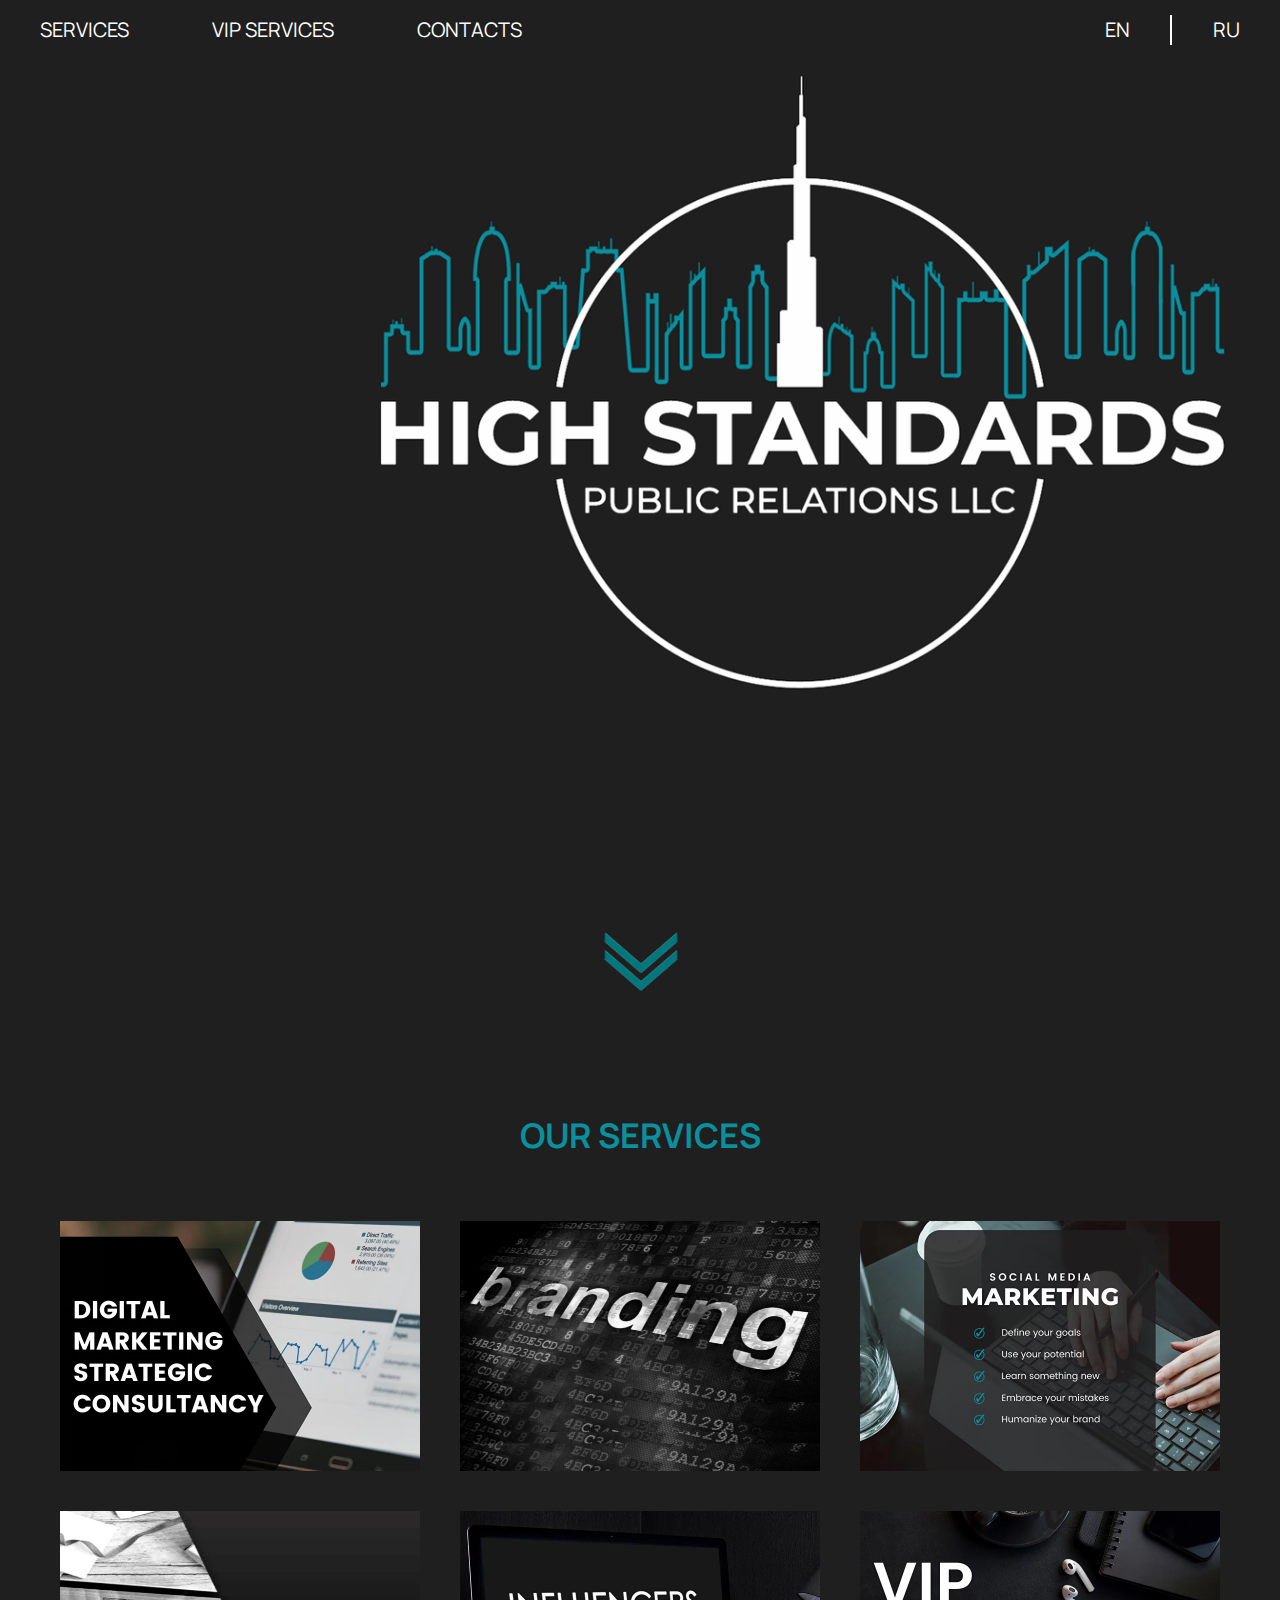
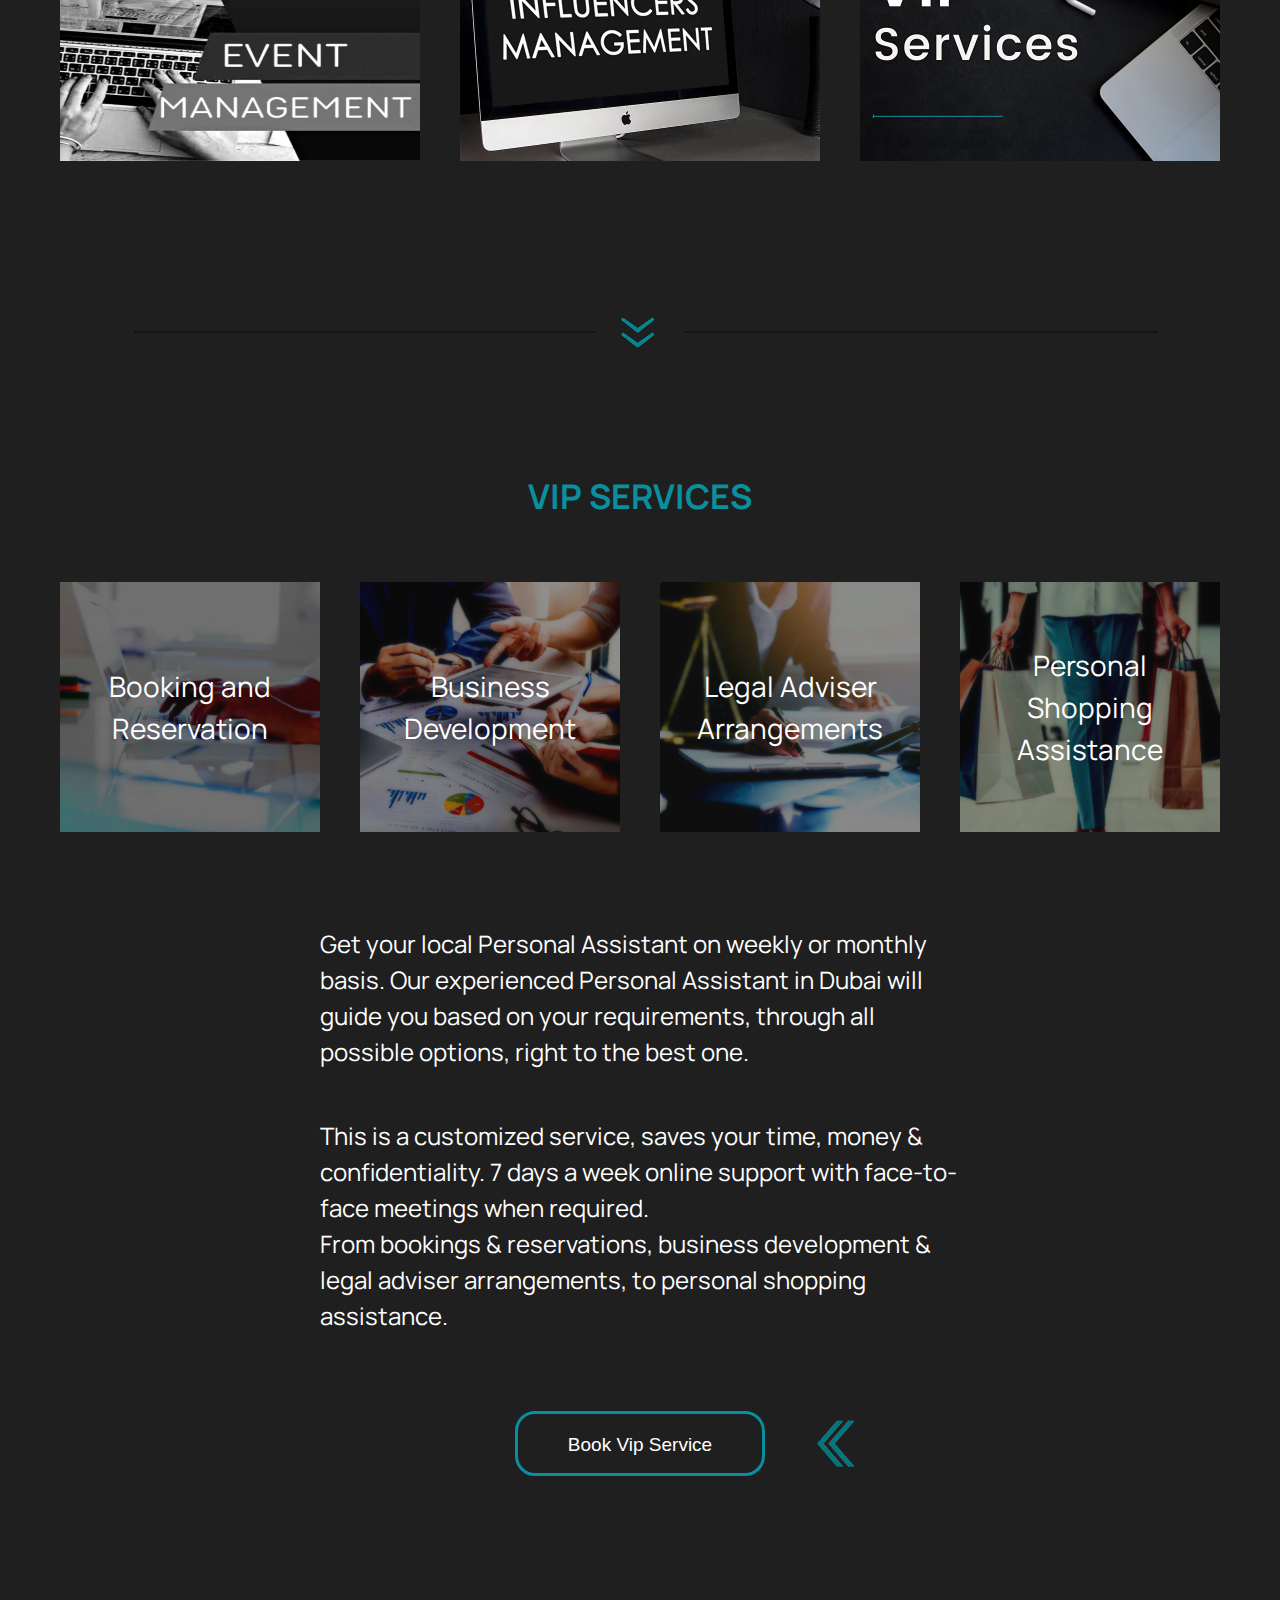
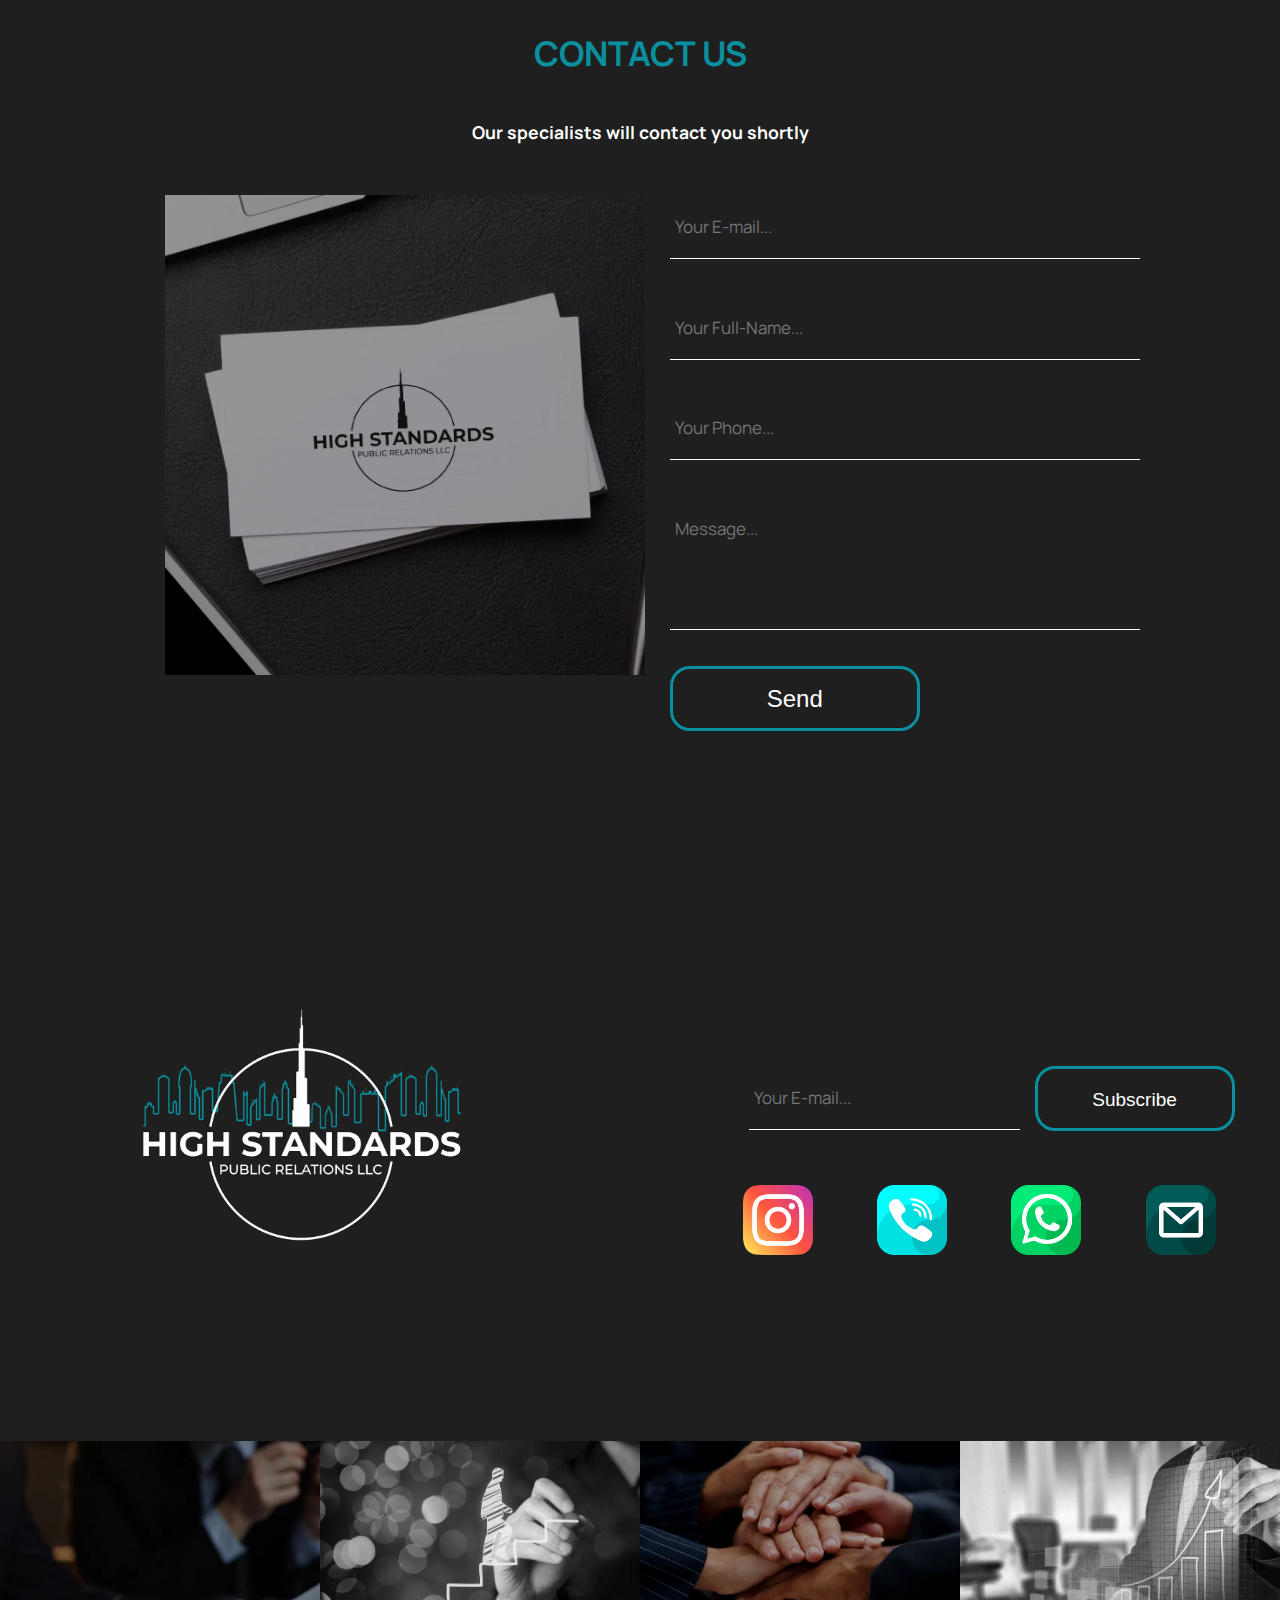
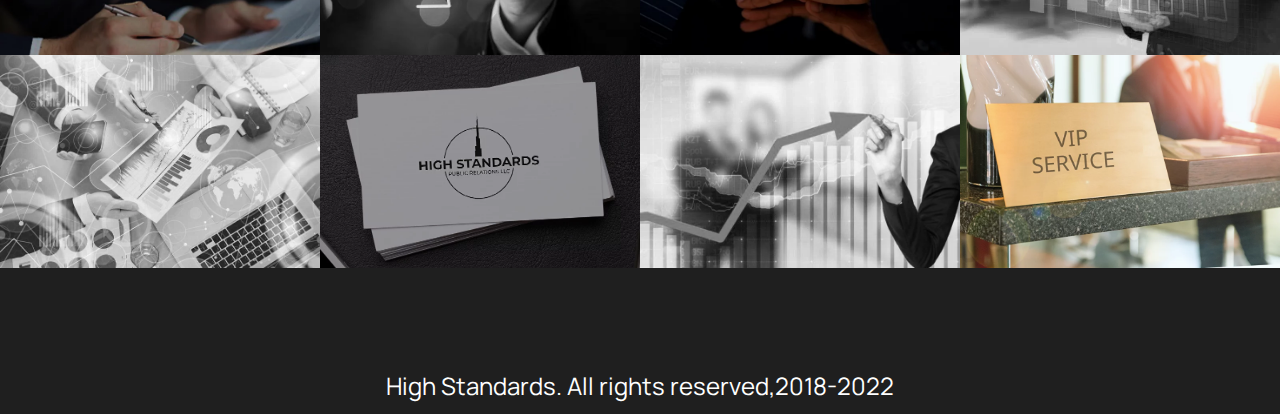
==== index.html @ f4aa17aa "Add files via upload" ====
<!DOCTYPE html>
<html lang="en">
<head>
    <meta charset="UTF-8">
    <meta name="viewport" content="width=device-width, initial-scale=1">
    <link rel="stylesheet" href="assets/css/styles.css">
    <link rel="icon" href="assets/images/favicon.ico" type="image/x-icon">
    <link rel="shortcut icon" href="assets/images/favicon.ico" type="image/x-icon">
    <link rel="preconnect" href="https://fonts.googleapis.com"><link rel="preconnect" href="https://fonts.gstatic.com" crossorigin><link href="https://fonts.googleapis.com/css2?family=Manrope:wght@200&display=swap" rel="stylesheet">
    <script src="https://cdnjs.cloudflare.com/ajax/libs/jquery/3.4.1/jquery.min.js"></script>
    <title>High Standards</title>
</head>
<body>

<header class="header" id="header">
    <div class="container">
        <div class="header__inner">


            <nav class="nav" id="nav">

                <div class="nav__link_list">
                <a class="nav__link" href="#" data-scroll="#services">Services</a>
                <a class="nav__link" href="#" data-scroll="#vip__services">VIP Services</a>
                <a class="nav__link" href="#" data-scroll="#contacts">Contacts</a>
                </div>

                <div class="nav__lang__list">
                    <a class="nav__link" id="first" href="">EN</a>
                    <a class="nav__link" href="">RU</a>
                </div>
            </nav>

            <button class="nav-toggle" id="nav_toggle" type="button">
                <span class="nav-toggle__item">Menu</span>
            </button>
        </div>
    </div>
</header>

<page>

<!-- Intro -->

    <div class="intro" id="intro">
    </div>

<!-- Services -->
    <section class="services" id="services">
        <div class="arrow"><img src="/assets/images/arrow_gif.gif" alt="arrow.gif"></div>
        <div class="h2__cont"><h2>OUR SERVICES</h2></div>

        <div class="services__cont">
            <div class="services__list">

                <div class="services__item">
                    <img src="assets/images/Services/1.png" alt="">
                </div>

                <div class="services__item">
                    <img src="assets/images/Services/2.png" alt="">
                </div>

                <div class="services__item">
                    <img src="assets/images/Services/3.png" alt="">
                </div>

            </div>

            <div class="services__list">
                <div class="services__item">
                    <img src="assets/images/Services/4.png" alt="">
                </div>
                <div class="services__item">
                    <img src="assets/images/Services/5.png" alt="">
                </div>
                <div class="services__item">
                    <img src="assets/images/Services/6.png" alt="">
                </div>
            </div>

        </div>

    </section>

    <!-- VIP Services -->
    <section class="vip__services" id="vip__services">
        <div class="arrow arrow_1_img" >
            <img src="/assets/images/arrow2.jpg" alt="arrow.jpg">
        </div>

        <div class="h2__cont"><h2>VIP SERVICES</h2></div>

        <div class="vip__services__cont">
            <div class="vip__services__list">

                <div class="vip__services__item">
                    <img src="/assets/images/VIP Services/5.jpg" alt="">
                    <div class="services__card__text">Booking and<br>Reservation</div>
                </div>

                <div class="vip__services__item">
                    <img src="/assets/images/VIP Services/6.jpg" alt="">
                    <div class="services__card__text">Business<br>Development</div>
                </div>

                <div class="vip__services__item">
                    <img src="/assets/images/VIP Services/7.jpg" alt="">
                    <div class="services__card__text">Legal Adviser<br>Arrangements</div>
                </div>

                <div class="vip__services__item">
                    <img src="/assets/images/VIP Services/8.jpg" alt="">
                    <div class="services__card__text">Personal<br>Shopping<br>Assistance</div>
                </div>

            </div>

            <div class="vip__services__text">
                <p>Get your local Personal Assistant on weekly or monthly basis.
                    Our experienced Personal Assistant in Dubai will guide you based on your requirements, through all possible options, right to the best one.</p>

                <p>This is a customized service, saves your time, money & confidentiality.
                    7 days a week online support with face-to-face meetings when required.<br>
                    From bookings & reservations, business development & legal adviser arrangements, to personal shopping assistance.</p>
                
                <div class="vip__services__book">
                    <button class="vip__services__button">Book Vip Service</button>
                    <img src="/assets/images/arrow_gif.gif" alt="">
                </div>

            </div>

        </div>

    </section>

    <section class="contacts" id="contacts">
        <div class="h2__cont"><h2>CONTACT US</h2></div>

        <div class="h3__cont"><h3>Our specialists will contact you shortly</h3></div>

        <div class="contact__mainform">

            <div class="contact__img">
                <img src="/assets/images/Contacts/form_img.png" alt="">
            </div>

            <div class="contact__form">
                <form>
                    <div class="input__list">
                        <textarea id="textarea__1" name="e-mail" placeholder="Your E-mail..." rows="1"></textarea>
                        <textarea name="name" placeholder="Your Full-Name..." rows="1" cols="47"></textarea>
                        <textarea name="phone" placeholder="Your Phone..." rows="1"></textarea>
                        <textarea name="message" placeholder="Message..." rows="4"></textarea>
                    </div>
                    <button class="mainform__send">Send</button>
                </form>
            </div>

        </div>

        <div class="footer">
            <div class="footer__part" id="logo__part">
                <img src="/assets/images/Logo_Dubai_3.png" alt="">
            </div>

            <div class="footer__part" id="contact__part">
                <div class="subscribe__form">
                    <textarea name="E-mail" placeholder="Your E-mail..." rows="1"></textarea>
                    <button class="subscribe__button">Subscribe</button>
                </div>
                <div class="contact__links">
                    <a href=""><img src="assets/images/instagram.png" alt=""></a>
                    <a href=""><img src="assets/images/telephone.png" alt=""></a>
                    <a href=""><img src="assets/images/whatsapp.png" alt=""></a>
                    <a href=""><img src="assets/images/email.png" alt=""></a>
                </div>
            </div>
        </div>


        <div class="gallary">
            <div class="gallary__list">
                <img src="assets/images/Contacts/1.png" alt="">
                <img src="assets/images/Contacts/2.jpg" alt="">
                <img src="assets/images/Contacts/3.png" alt="">
                <img src="assets/images/Contacts/4.jpg" alt="">
            </div>

            <div class="gallary__list">
                <img src="assets/images/Contacts/5.jpg" alt="">
                <img src="assets/images/Contacts/6.png" alt="">
                <img src="assets/images/Contacts/7.jpg" alt="">
                <img src="assets/images/Contacts/8.png" alt="">
            </div>
        </div>

    </section>

    <div class="copyright">
        High Standards. All rights reserved,2018-2022
    </div>
</page>
<script src="assets/js/app.js"></script>
<script src="https://ajax.googleapis.com/ajax/libs/jquery/3.3.1/jquery.min.js"></script>
</body>
</html>
---- assets/css/styles.css ----
body {
    position: relative;
    margin: 0;
    font-family: 'Manrope';

    font-size: 15px;
    line-height: 1.5;
    color: #fff;
    overflow-x: hidden;
    background-color: #1f1f1f;
}

*,
*:before,
*:after {
    box-sizing: border-box;
}

h1, h2, h3, h4, h5, h6 {
    margin: 0;
}

h2 {
    font-size: 34px;
    color: #0a8f9e;
    margin-top: 100px;
    margin-bottom: 40px;
}

.h2__cont {
    display: flex;
    justify-content: center;
}

.h3__cont {
    display: flex;
    justify-content: center;
    margin-bottom: 50px;
}

/******************* Page *********************/
.page {
    overflow: hidden;
}

/****************** Header *******************/
.header {
    background-color: transparent;
    width: 100%;
    padding: 15px 0;

    position: absolute;
    top: 0;
    left: 0;
    right: 0;
    z-index: 100000;
}

.header.fixed {
    padding: 15px 0;

    background-color: #1f1f1f;
    box-shadow: 0 3px 10px rgba(0, 0, 0, 0.2);

    position: fixed;
    top: 0;
    left: 0;
    right: 0;

    transform: translate3d(0, 0, 0);
}

.header.active {
    background-color: grey;
}

/********************* Nav *******************/
.nav {
    display: flex;
    justify-content: space-between;
    align-items: center;

    font-size: 16px;
    text-transform: uppercase;
}

.nav__link {
    display: inline-block;
    vertical-align: top;
    margin: 0 40px;
    position: relative;

    font-size: 20px;
    color: #fff;
    text-decoration: none;

    transition: color .1s linear;
}

.nav__link:after {
    content: "";
    display: block;
    width: 100%;
    height: 3px;

    background-color: #0a8f9e;
    opacity: 0;

    position: absolute;
    top: 100%;
    left: 0;
    z-index: 1;

    transition: opacity .1s linear;
}

.nav__link:hover {
    color: #0a8f9e;
}

.nav__link:hover:after,
.nav__link.active:after {
    opacity: 1;
}

.nav__link.active {
    color: #0a8f9e;
}


/***************** Nav toggle ***************/
.nav-toggle {
    width: 30px;
    padding: 10px 0;
    display: none;

    font-size: 0;
    color: #0a8f9e;

    border: 0;
    background: none;
    cursor: pointer;

    position: absolute;
    top: 24px;
    right: 24px;
    z-index: 1;
}

.nav-toggle:focus {
    outline: 0;
}

.nav-toggle__item {
    display: block;
    width: 100%;
    height: 3px;

    background-color: #0a8f9e;

    position: absolute;
    top: 0;
    right: 0;
    bottom: 0;
    left: 0;
    margin: auto;

    transition: background .2s linear;
}

.nav-toggle.active .nav-toggle__item {
    background: none;
}

.nav-toggle__item:before,
.nav-toggle__item:after {
    content: "";
    width: 100%;
    height: 3px;

    background-color: #0a8f9e;

    position: absolute;
    left: 0;
    z-index: 1;

    transition: transform .2s linear;
}

.nav-toggle__item:before {
    top: -8px;
}

.nav-toggle__item:after {
    bottom: -8px;
}

.nav-toggle.active .nav-toggle__item:before {
    transform-origin: left top;
    transform: rotate(45deg) translate3d(0px, -2px, 0)
}

.nav-toggle.active .nav-toggle__item:after {
    transform-origin: left bottom;
    transform: rotate(-45deg) translate3d(0px, 3px, 0);
}

#first::before {
    content: "";
    display: block;
    height: 100%;
    width: 2px;
    position: absolute;
    top: 0;
    left:  65px;
    background-color: #fff;
    z-index: 10000;
} 



/***************** Intro *****************/


.intro {
    display: flex;
    width: 100%;
    height: 100vh;
    min-height: 750px;
    position: relative;

}

.intro::before {
    content: "";
    background: url("../images/Logo_Dubai_3.png") no-repeat;
    -webkit-background-size: cover;
    background-size: cover;
    position: absolute;
    top: 0px;
    right: 0px;
    bottom: 0px;
    left: 0px;
    opacity: 1;
}

/***************** Services *****************/

.arrow{
    display: flex;
    justify-content: center;
}

.arrow img {
    width: 110px;
}

.services__cont {
    display: flex;
    flex-direction: column;
    justify-content: center;
    align-items: center;
}

.services__list {
    display: flex;
}

.services__item {
    margin: 20px;
    width: 360px;
    height: 250px;
}

.services__item img {
    width: 360px;
    height: 250px;
}


/***************** VIP Services ***************/

.vip__services {
    position: relative;
}

.arrow_1_img {
    margin-top: 100px;
}

.arrow_1_img img {
    width: 90px;
    z-index: 10000;
}

.arrow_1_img::before {
    content: "";
    display: block;
    width: 80%;
    height: 2px;
    background-color: rgba(0, 0, 0, 0.336);
    position: absolute;
    top: 4%;
    left: 10.5%;
    z-index: 1000;
}

.vip__services__list {
    display: flex;
    justify-content: center;
    flex-direction: row;
}

.vip__services__item{
    display: flex;
    justify-content: center;
    text-align: center;
    align-items: center;
    margin: 20px;
    width: 260px;
    height: 250px;
}

.vip__services__item img{
    position: relative;
    width: 260px;
    height: 250px;
    opacity: 0.7;
}

.services__card__text {
    color: #fff;
    font-size: 28px;
    position: absolute;
    text-align: center;
}

.vip__services__text {
    width: 50%;
    margin: auto;
    margin-top: 50px;
    display: flex;
    flex-direction: column;
    align-items: center;

    font-size: 24px;
    color: #fff;

}

.vip__services__book {
    margin-left: 110px;
    margin-top: 50px;
    margin-bottom: 50px;
    display: flex;
    justify-content: center;
    align-items: center;
    align-content: center;
}

.vip__services__button {
    cursor: pointer;
    width: 250px;
    height: 65px;
    font-size: 19px;
    color: #fff;
    background-color: #1f1f1f;
    padding: 20px 40px;
    border: 3px solid #0a8f9e;
    border-radius: 20px;
}

.vip__services__button:hover {
    background-color: #000;
}

.vip__services__book img {
    margin-left: 40px;
    height: 70px;
    transform: rotate(90deg);
}

/***************** Contacts ***************/

.contact__mainform {
    margin: auto;
    width: 75%;
    display: flex;
    justify-content: center;
    align-content: center;
}

.contact__img {
    width: 50%;
}

.contact__img img {
    width: 100%;
}

.contact__form {
    width: 49%;
}

.input__list textarea {
    font-size: 17px;
    font-family: manrope;
    width: 100%;
    padding: 20px;
    padding-left: 5px;
    margin: 15px;
    margin-left: 25px;
    background-color: #1f1f1f;
    color: #fff;
    border: none;
    border-bottom: 1px solid #fff;
    resize: none;
}

#textarea__1 {
    margin-top: 0;
}

.mainform__send {
    cursor: pointer;
    margin-top: 15px;
    margin-left: 25px;
    width: 250px;
    height: 65px;
    padding: 15px;
    font-size: 24px;
    border-radius: 20px;
    background-color: #1f1f1f;
    color: #fff;
    border: 3px solid #0a8f9e;
}

.mainform__send:hover {
    background-color: #000;
}

/* Gallary */

.gallary {
    margin: 100px 0;
    width: 100vw;
    display: flex;
    flex-direction: column;

}

.gallary__list {
    display: flex;
    flex-direction: row;

}

.gallary__list img {
    object-fit: cover;
    width: calc(100vw / 4);
    height: calc(((100vw / 4) / 3) * 2);
}

/* Footer */

.footer {
    margin-top: 250px;
    display: flex;
    justify-content: space-between;
    width: 100vw;
    height: 40vh;
}

.footer__part {
    width: 47%;
}

.footer__part img {
    width: 100%;
}

#logo__part img {
    object-fit: cover;
}

.subscribe__form {
    display: flex;
    justify-content: center;
    align-items: center;
}

.subscribe__form textarea {
    font-size: 17px;
    font-family: manrope;
    width: 45%;
    padding: 20px;
    padding-left: 5px;
    margin: 15px;
    margin-left: 25px;
    background-color: #1f1f1f;
    color: #fff;
    border: none;
    border-bottom: 1px solid #fff;
    resize: none;
}

.subscribe__button {
    cursor: pointer;
    width: 200px;
    height: 65px;
    font-size: 19px;
    color: #fff;
    background-color: #1f1f1f;
    padding: 20px 40px;
    border: 3px solid #0a8f9e;
    border-radius: 20px;
}

.subscribe__button:hover {
    background-color: #000;
}

#contact__part {
    padding-top: 70px;
    display: flex;
    flex-direction: column;
}

.contact__links {
    display: flex;
    justify-content: space-evenly;
    margin-top: 40px;
}

.contact__links img {
    width: 70px;
}

.copyright {
    font-size: 24px;
    color: #fff;
    text-align: center;
    margin: 10px;
}

























/***************** MEDIA *******************/







@media (max-width: 1230px) {


    .container__main {
        flex-direction: column;
        align-items: center;
        width: 100%;
    }

    .wrapper__1 {
        flex-direction: column;
        align-items: center;
        width: 100%;
    }

    .consult__list {
        padding-top: 10px;
        width: 100%;
        display: flex;
        justify-content: space-evenly;
        flex-direction: column;
        align-items: center;
    }

    .consult__img{
        margin-right: 0;
    }

    /* We do */
.wedo {
    display: flex;
    flex-direction: column;
    margin: 0 -15px;
    margin-top: 50px;
    font-family: 'Montserrat', sans-serif;
}

.wedo__item {
    display: flex;
    justify-content: center;
    width: 100%;
    padding: 0 15px;
}

.wedo__img {
    display: block;
    margin-bottom: 50px;
    width: 507px;
    height: 345px;
    box-shadow: 0 0 10px rgb(0 0 0 / 20%);
    border-radius: 7px;
}

    /* Reviews */
    .reviews__text {
        font-size: 20px;
    }

    .contacts__wrapper {
    display: flex;
    flex-direction: column;
    justify-content: center;
    align-items: center;
    }

}


@media (max-width: 1020px) {

    .net__wrapper {
        display: flex;
        flex-direction: column;
        justify-content: center;
        align-items: center;
    }

    /* Nav */

    .nav {
        display: none;
        width: 100%;

        position: absolute;
        top: 0%;
        left: 0;

        background-color: #28CFE6;
        opacity: 93%;
    }

    .nav.active {
        display: block;
    }

    .nav__link {
        display: block;
        margin: 0;
        padding: 8px 20px;
    }

    .nav-toggle {
        display: block;

    }


    .header#header {
        background-color: transparent;
    }

    .header.fixed {
        box-shadow: none;
    }

    .intro {
        justify-content: center;
    }

    .intro::before {
        opacity: 0.7;
    }


    .text__rod {
        font-size: 16px;
        font-weight: 700;
    }


    .about__links {
    margin-top: 50px;
    display: flex;
    align-content: flex-start;
    flex-wrap: wrap;
    justify-content: space-evenly;
    flex-direction: row;
    }

    .grafik {
    margin-top: 40px;
    }

    .grafik__wrapper__1 {
        display: flex;
        flex-direction: column;
    }

    .grafik__wrapper {
        margin-top: 30px;
        display: flex;
        font-size: 16px;
        flex-direction: row;
    }

    .grafik__item {
        margin: 15px;
        padding: 15px;

        border: 2px solid #2020204f;
        border-radius: 20px;
        box-shadow: 0 0 10px rgb(0 0 0 / 20%);
    }

    .grafik__title {
        text-align: center;
    }

    .grafik__specialist {
        font-weight: 600;
        color: #5b5b5be3;
    }

    .grafik__time {
        padding-top: 15px;
        padding-bottom: 15px;
    }


    /* Reviews */
    .reviews .slick-slider {
        padding: 0 60px;
    }

    .reviews__photo {
        width: 150px;
        height: 150px;
    }

    .reviews__item {
        padding-left: 175px;
    }

}

@media (max-width: 770px) {



    .intro__message {
        width: 80%;
    }

    .about__image__cont {
        margin: 10px;
    }

    /* Reviews */
    .reviews__photo {
        position: static;
        margin: 0 auto 20px;
    }

    .reviews__item {
        padding-left: 0;
    }

    .reviews__text {
        font-size: 16px;
    }

    .reviews__author {
        font-size: 20px;
    }

    .rev_bottom_info {
        position: static;
        margin-bottom: 30px;
    }

    .rev__wrapper {
        display: flex;
        flex-direction: column-reverse;
    }

    .consult__img {
    width: 400px;
    }

    .consult__img img {
        width: 400px;
    }

    .slick-arrow {
    top: 10%;
    }

    .modal__close {
        top: 37px;
    }

}

@media (max-width: 660px) {
    .grafik__wrapper__1 {
        display: flex;
        flex-direction: column;
        align-items: center;
    }

    .grafik__wrapper {
        margin-top: 30px;
        display: flex;
        font-size: 16px;
        flex-direction: column;
    }
}


@media (max-width: 575px) {

    .net__img {
        width: 300px;
    }

    .net__img img{
        width: 300px;
    }

    .intro__inner {
        width: 100%;
    }

    .logotip{
        height: 220px;
        margin: 0;
    }

    #logotip{
        height: 220px;
    }

        /* We do */
.wedo {
    display: flex;
    flex-direction: column;
    margin: 0 -15px;
    margin-top: 50px;
    font-family: 'Montserrat', sans-serif;
}

.wedo__item {
    display: flex;
    justify-content: center;
    width: 100%;
    padding: 0 15px;
}

.wedo__img {
    display: block;
    margin-bottom: 50px;
    width: 300px;
    height: 200px;
    box-shadow: 0 0 10px rgb(0 0 0 / 20%);
    border-radius: 7px;
}

/* Reviews */

    .reviews .slick-slider {
        padding: 0;
    }

    .consult__img {
    width: 300px;
    }

    .consult__img img {
        width: 300px;
    }

    .reviews__author {
    font-size: 17px;
    }

    .reviews__author:after {
        display: none;
    }

    .reviews__author:before {
        display: none;
    }

    .parents__img__cont {
        width: 300px;
    }

    .modal__dialog {
        height: 500px;
    }
}


@media (max-width: 350px) {

    .logotip {
        width: 100%;
        margin: 0;
    }

    #logotip {
        width: 100%
    }

    .section__title {
        font-size: 30px;
    }

    .section__suptitle {
        font-size: 22px;
    }
}
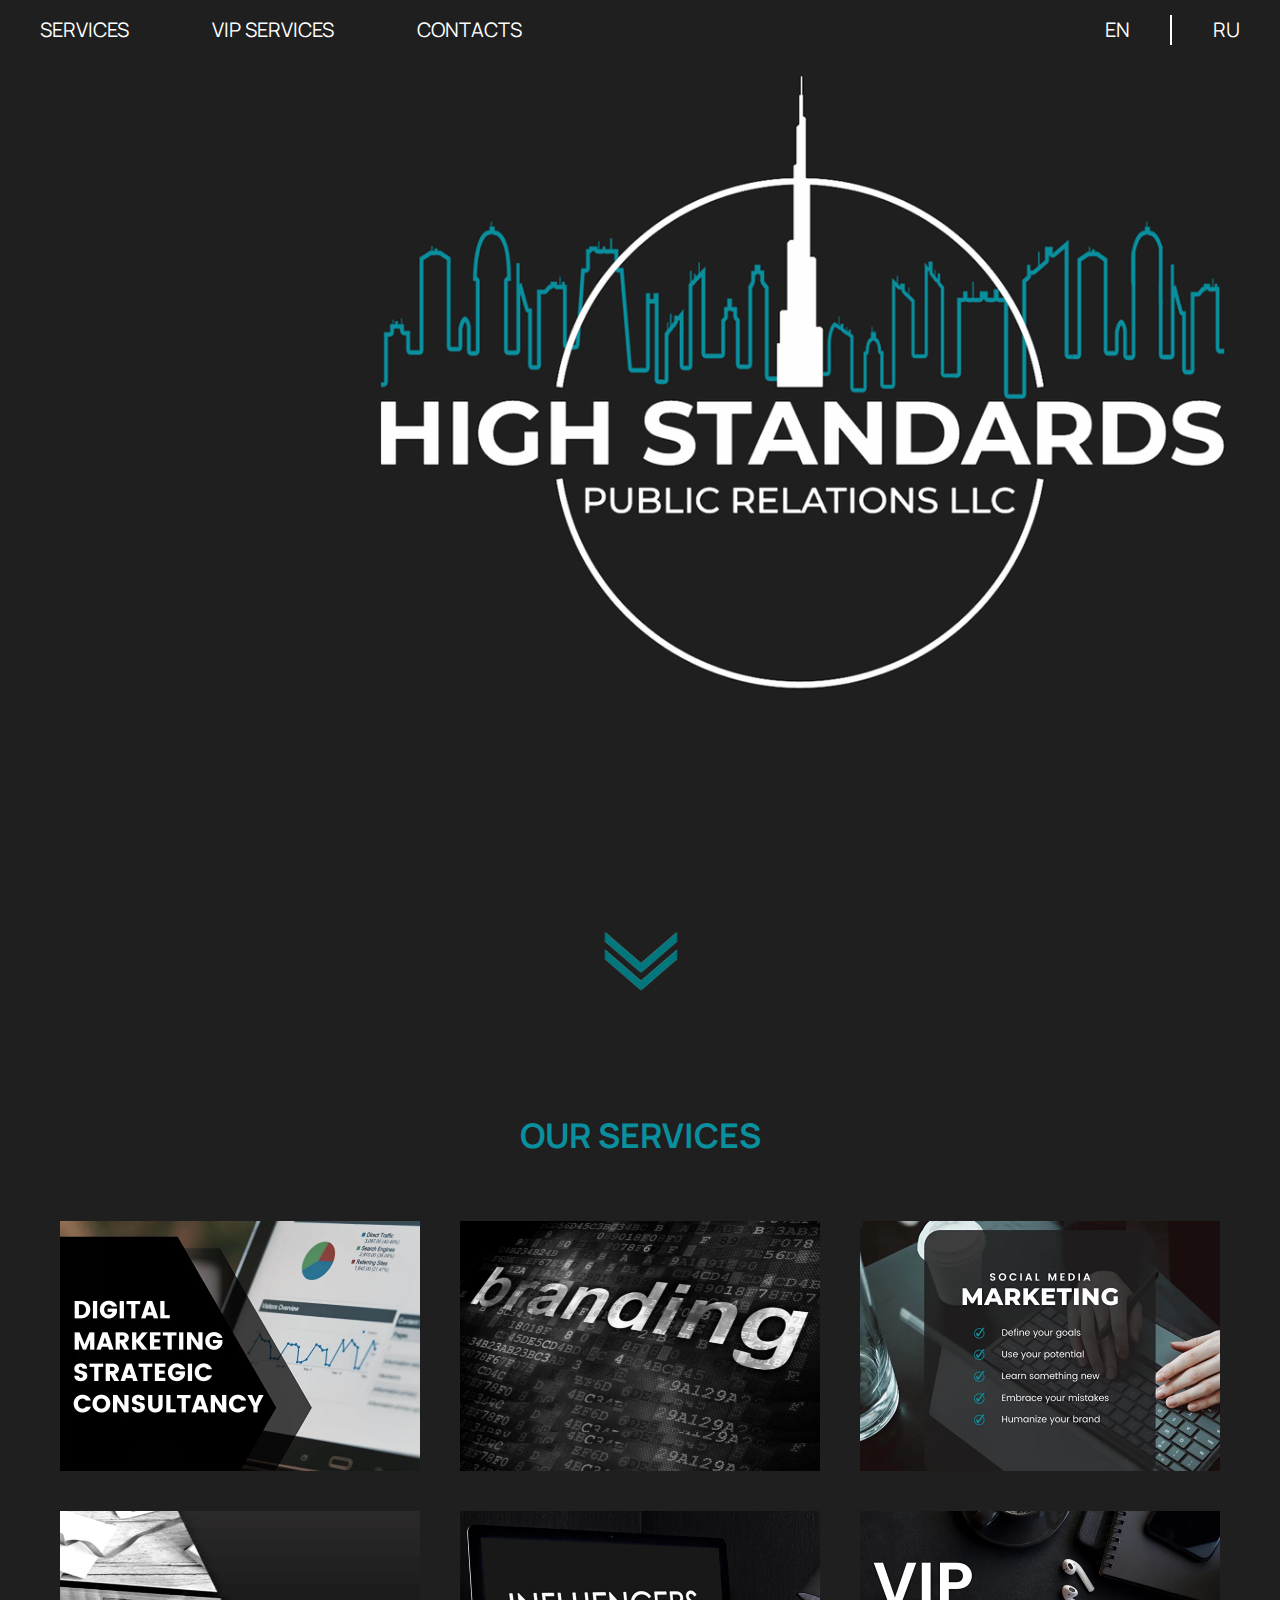
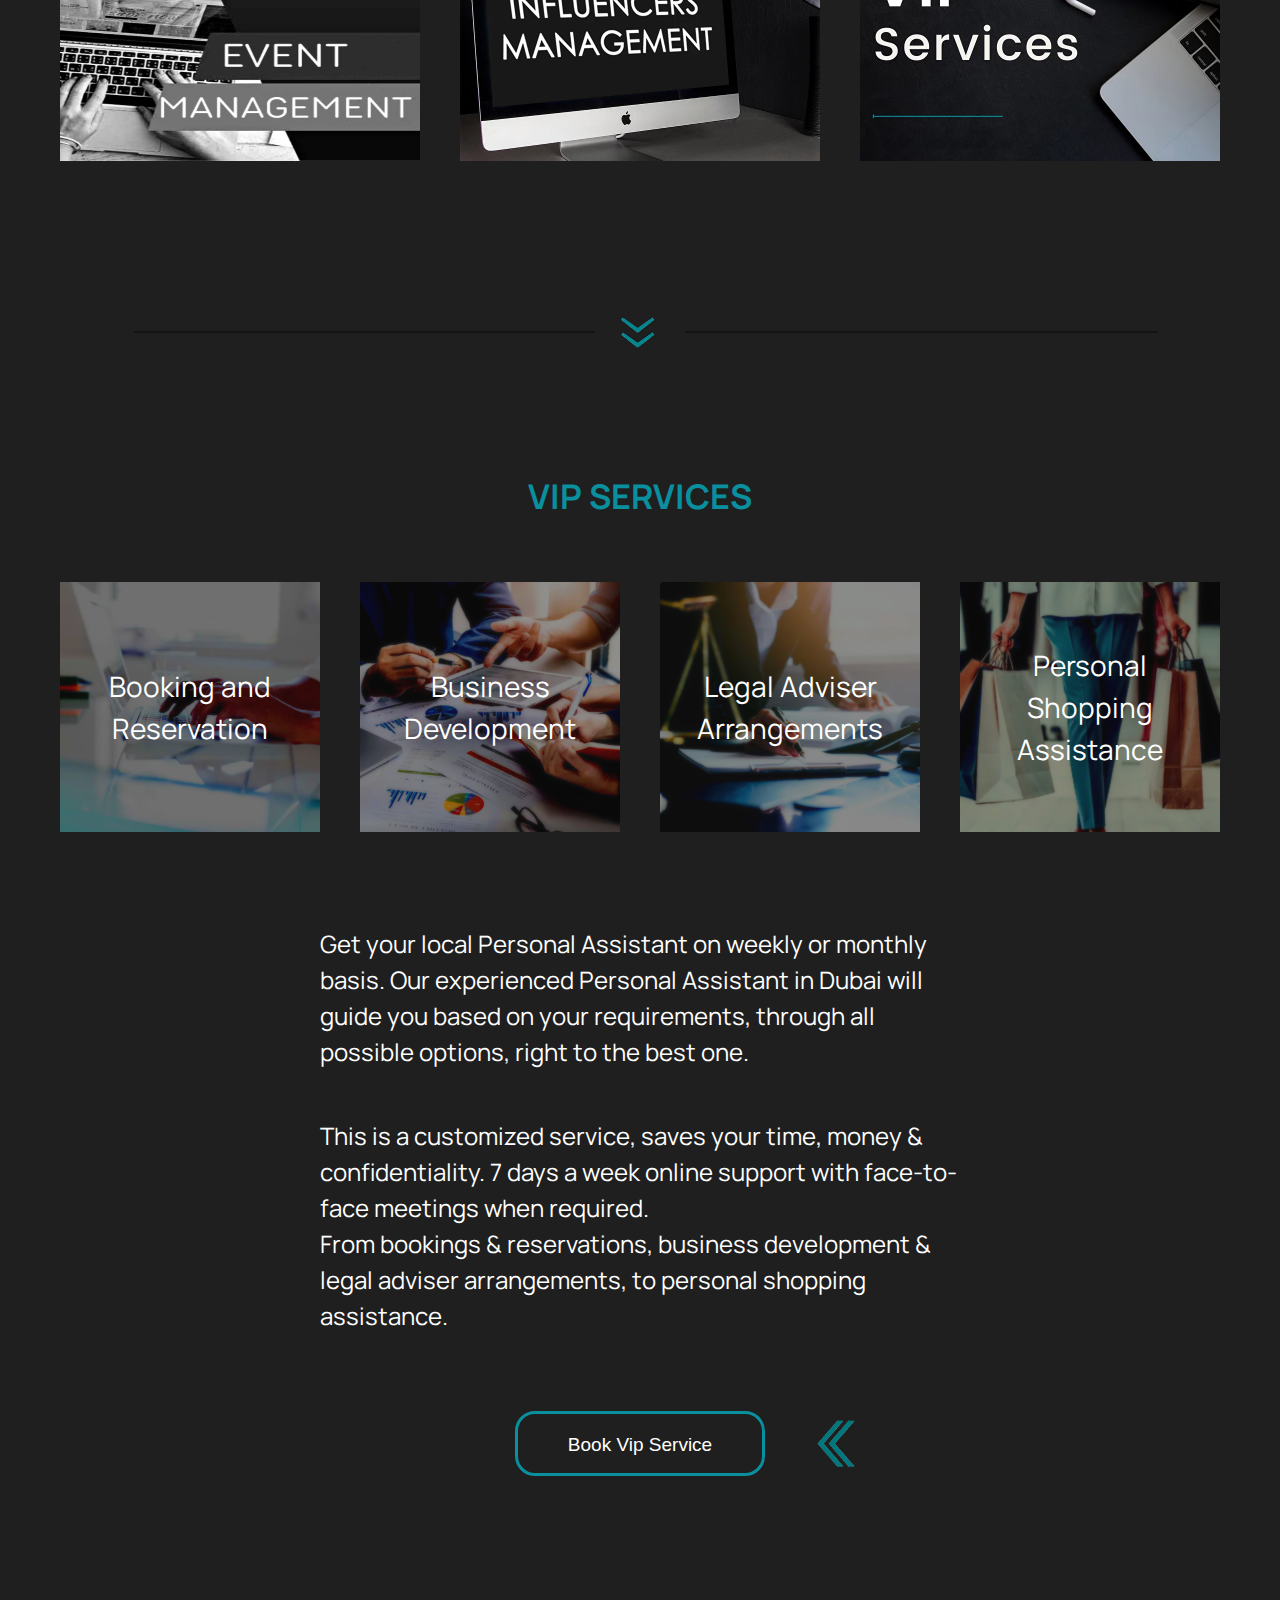
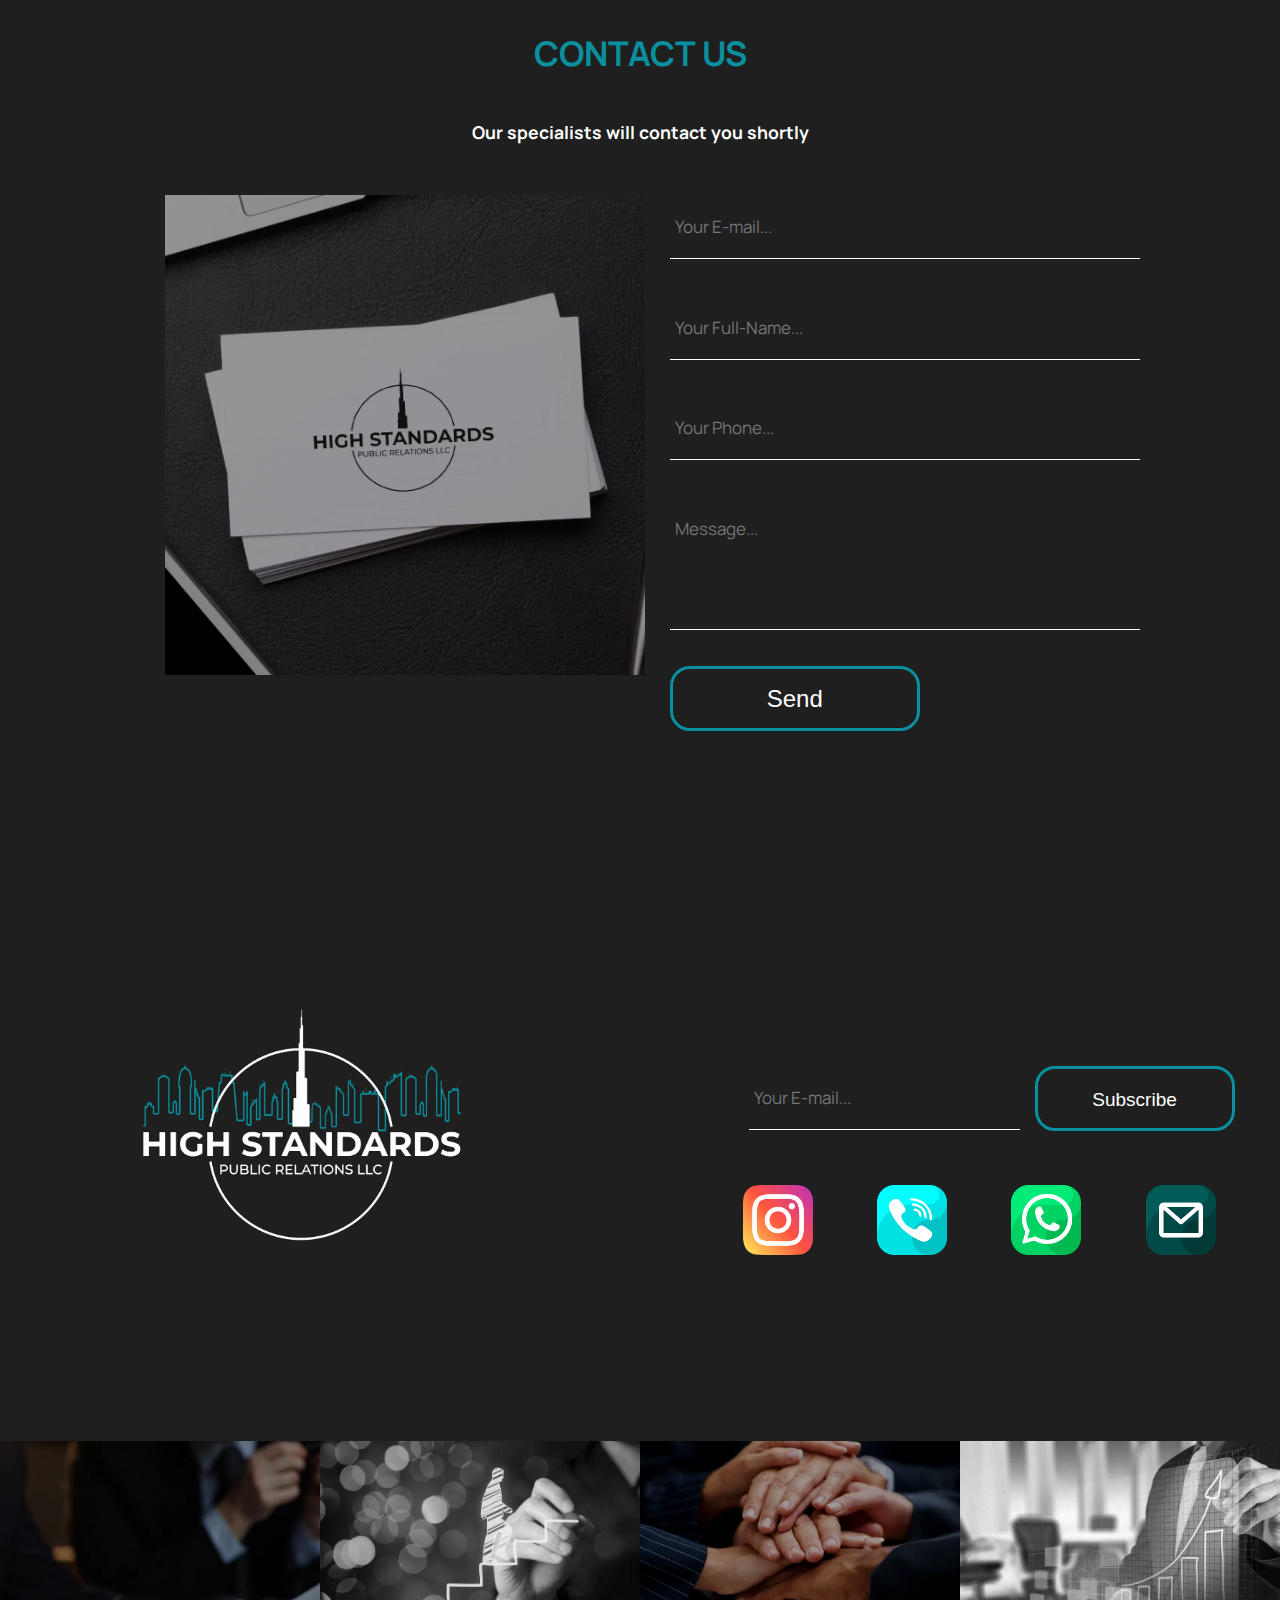
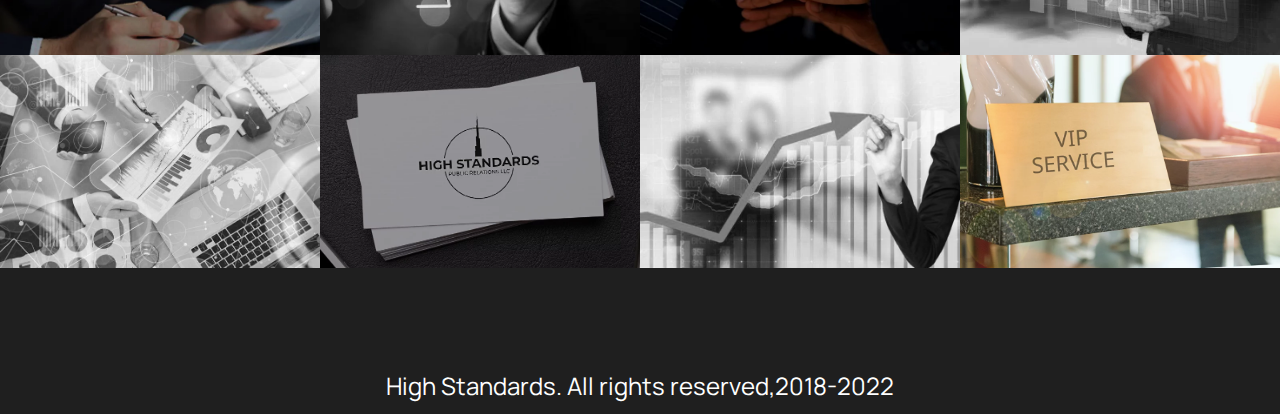
==== commit f2dd07bc: "Update index.html" ====
--- a/index.html
+++ b/index.html
@@ -47,7 +47,7 @@
 
 <!-- Services -->
     <section class="services" id="services">
-        <div class="arrow"><img src="/assets/images/arrow_gif.gif" alt="arrow.gif"></div>
+        <div class="arrow"><img src="assets/images/arrow_gif.gif" alt="arrow.gif"></div>
         <div class="h2__cont"><h2>OUR SERVICES</h2></div>
 
         <div class="services__cont">
@@ -86,7 +86,7 @@
     <!-- VIP Services -->
     <section class="vip__services" id="vip__services">
         <div class="arrow arrow_1_img" >
-            <img src="/assets/images/arrow2.jpg" alt="arrow.jpg">
+            <img src="assets/images/arrow2.jpg" alt="arrow.jpg">
         </div>
 
         <div class="h2__cont"><h2>VIP SERVICES</h2></div>
@@ -95,22 +95,22 @@
             <div class="vip__services__list">
 
                 <div class="vip__services__item">
-                    <img src="/assets/images/VIP Services/5.jpg" alt="">
+                    <img src="assets/images/VIP Services/5.jpg" alt="">
                     <div class="services__card__text">Booking and<br>Reservation</div>
                 </div>
 
                 <div class="vip__services__item">
-                    <img src="/assets/images/VIP Services/6.jpg" alt="">
+                    <img src="assets/images/VIP Services/6.jpg" alt="">
                     <div class="services__card__text">Business<br>Development</div>
                 </div>
 
                 <div class="vip__services__item">
-                    <img src="/assets/images/VIP Services/7.jpg" alt="">
+                    <img src="assets/images/VIP Services/7.jpg" alt="">
                     <div class="services__card__text">Legal Adviser<br>Arrangements</div>
                 </div>
 
                 <div class="vip__services__item">
-                    <img src="/assets/images/VIP Services/8.jpg" alt="">
+                    <img src="assets/images/VIP Services/8.jpg" alt="">
                     <div class="services__card__text">Personal<br>Shopping<br>Assistance</div>
                 </div>
 
@@ -126,7 +126,7 @@
                 
                 <div class="vip__services__book">
                     <button class="vip__services__button">Book Vip Service</button>
-                    <img src="/assets/images/arrow_gif.gif" alt="">
+                    <img src="assets/images/arrow_gif.gif" alt="">
                 </div>
 
             </div>
@@ -143,7 +143,7 @@
         <div class="contact__mainform">
 
             <div class="contact__img">
-                <img src="/assets/images/Contacts/form_img.png" alt="">
+                <img src="assets/images/Contacts/form_img.png" alt="">
             </div>
 
             <div class="contact__form">
@@ -162,7 +162,7 @@
 
         <div class="footer">
             <div class="footer__part" id="logo__part">
-                <img src="/assets/images/Logo_Dubai_3.png" alt="">
+                <img src="assets/images/Logo_Dubai_3.png" alt="">
             </div>
 
             <div class="footer__part" id="contact__part">
@@ -205,4 +205,4 @@
 <script src="assets/js/app.js"></script>
 <script src="https://ajax.googleapis.com/ajax/libs/jquery/3.3.1/jquery.min.js"></script>
 </body>
-</html>+</html>
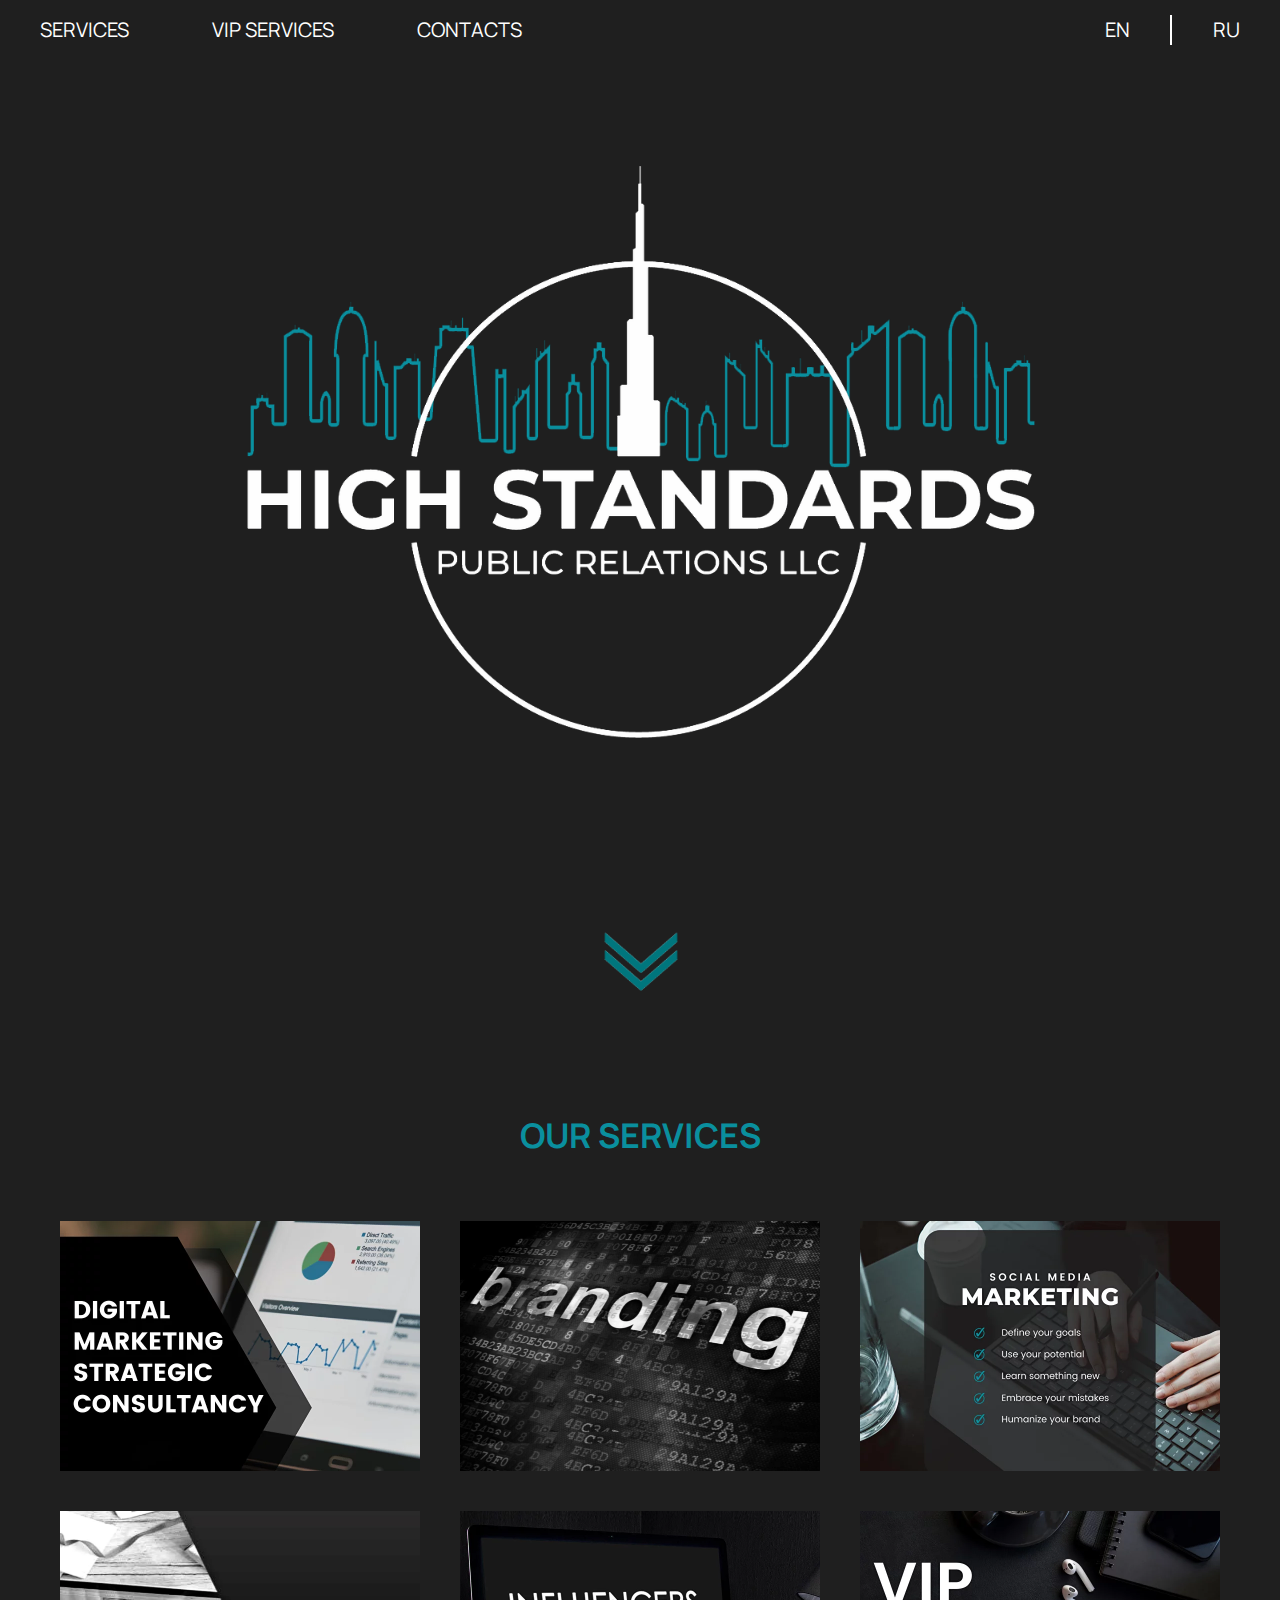
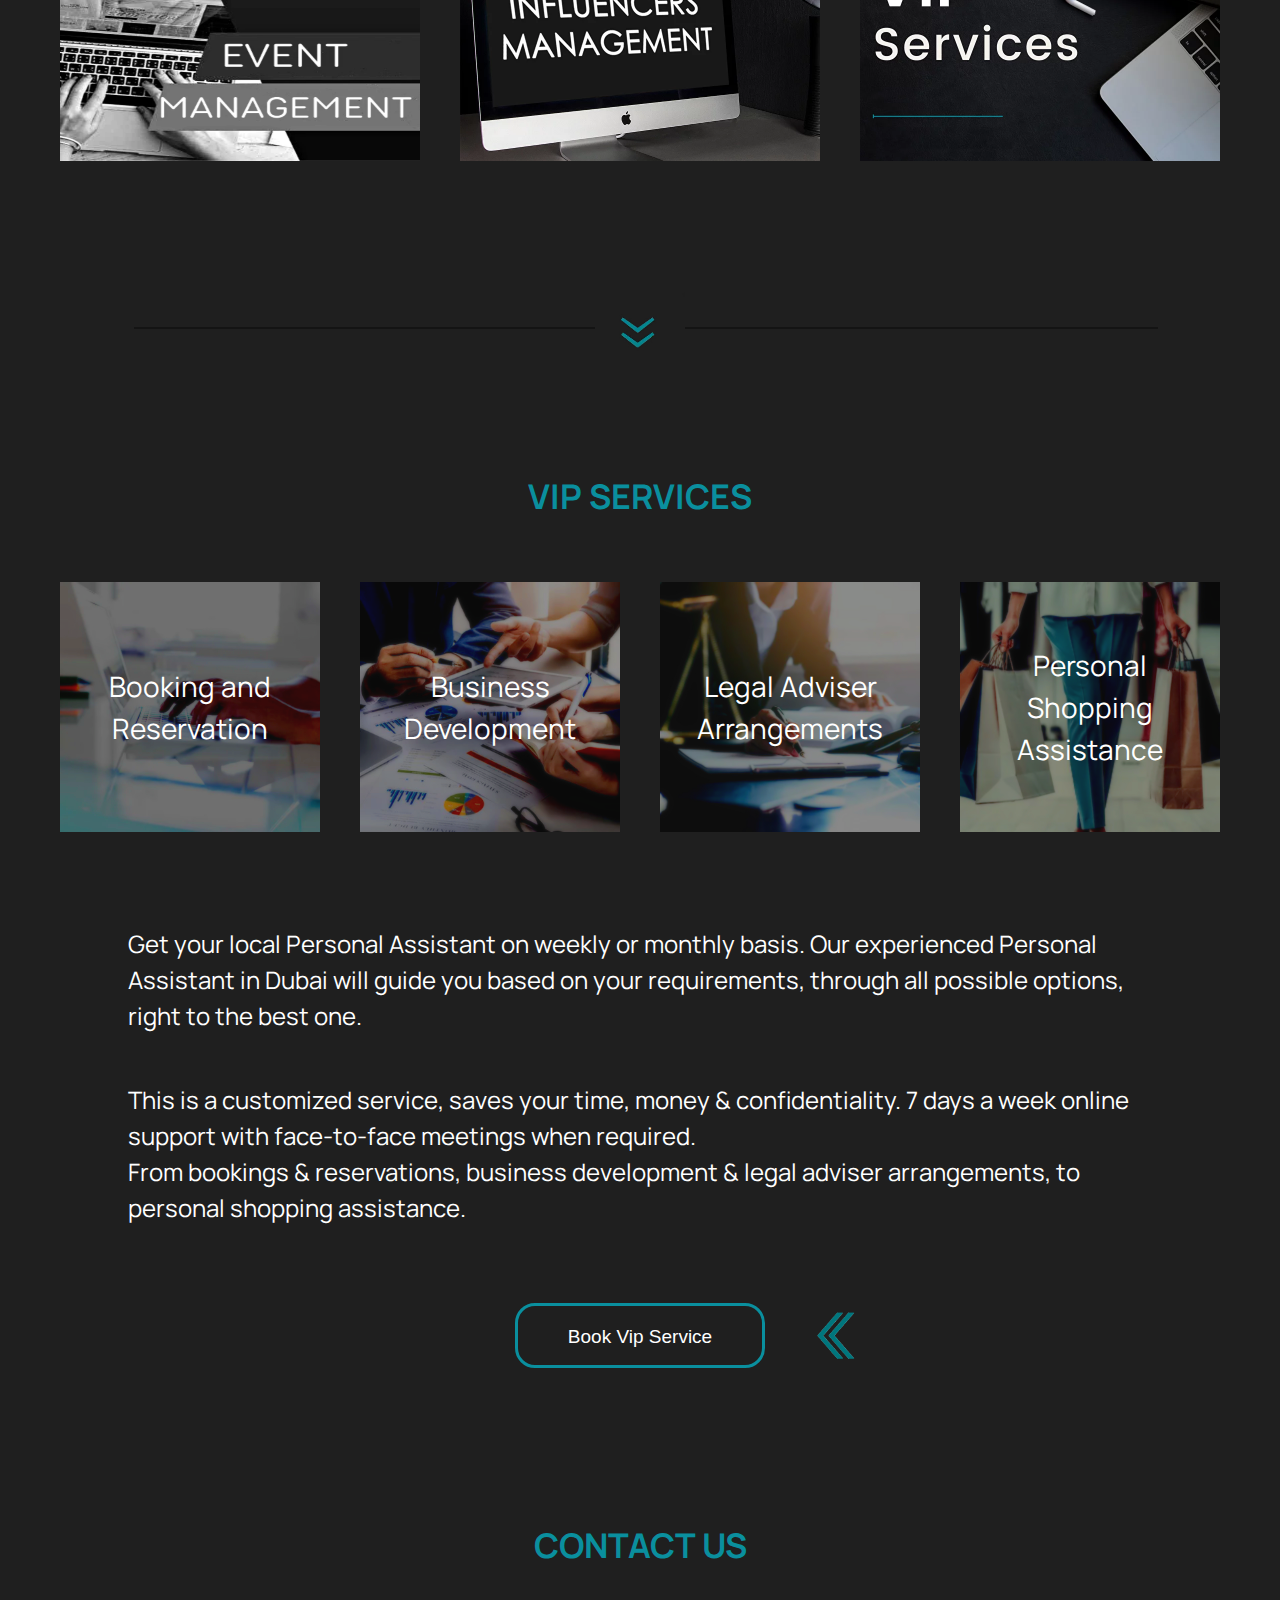
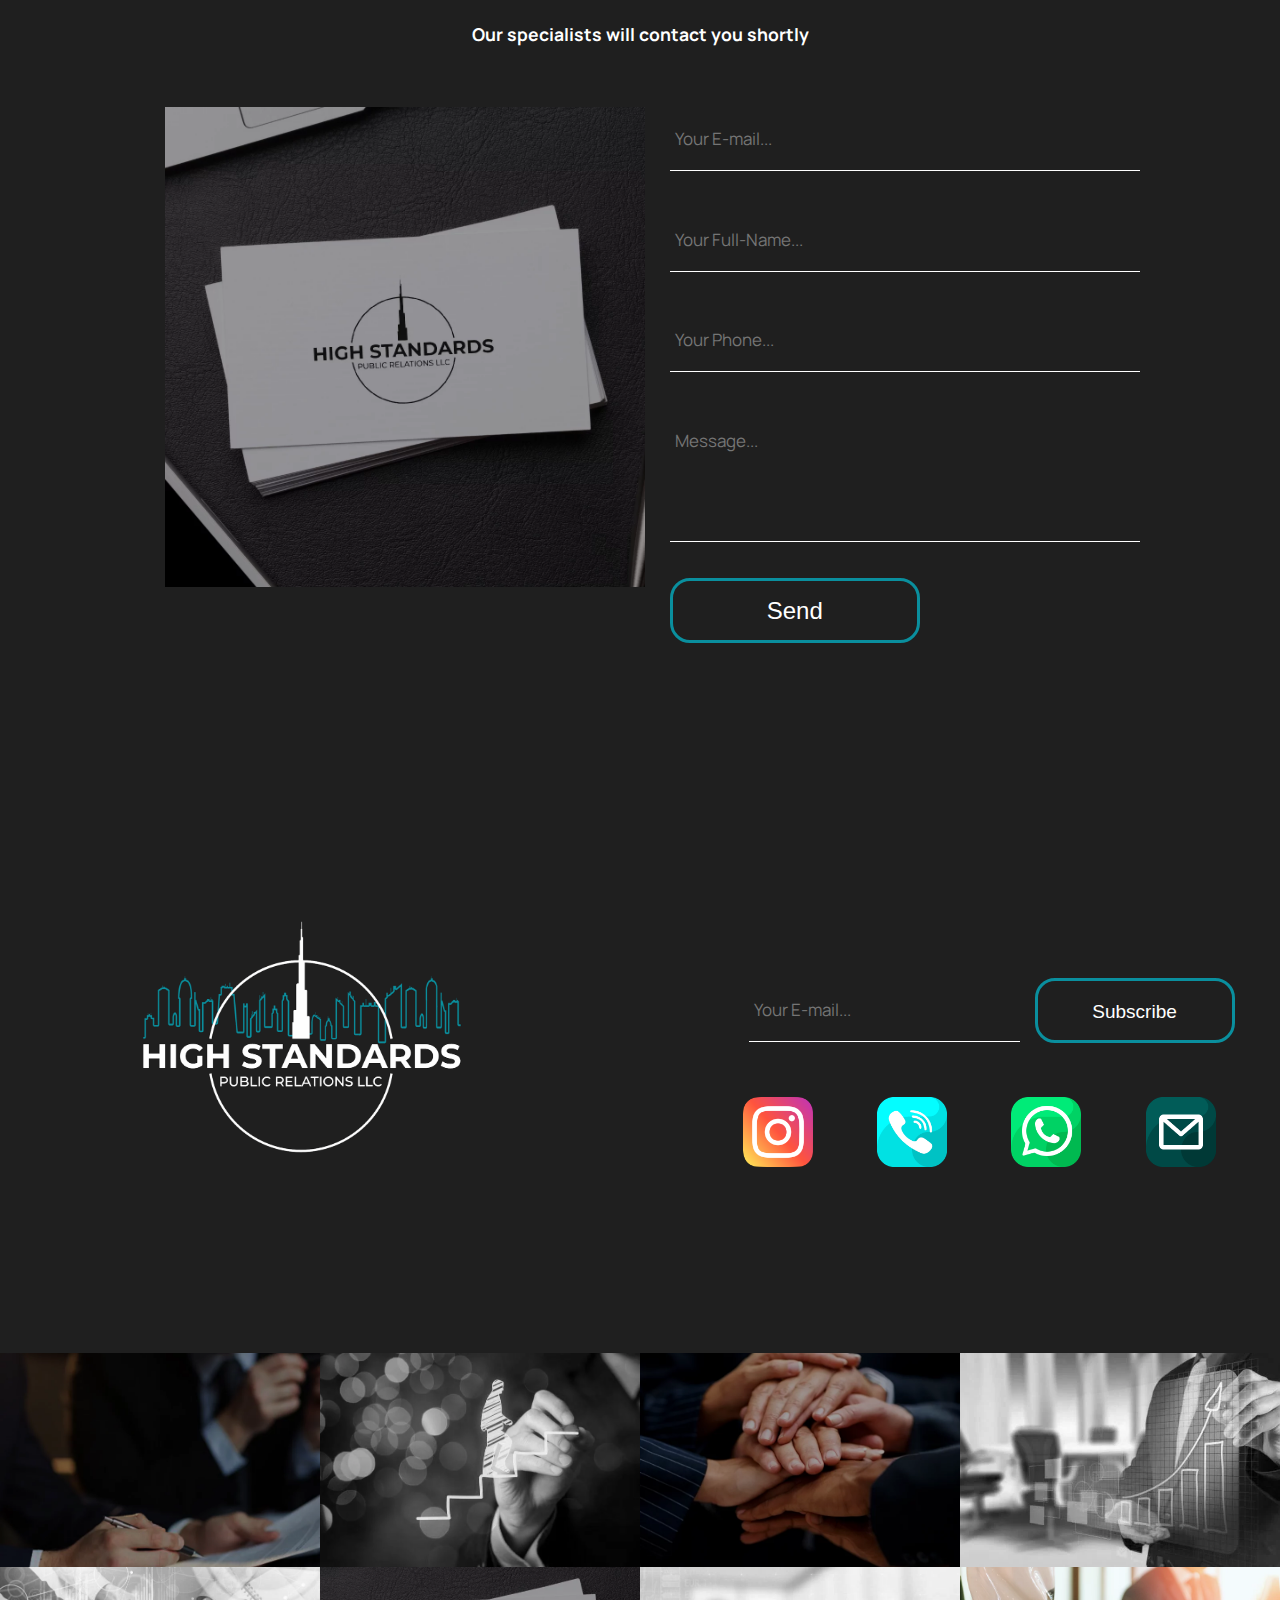
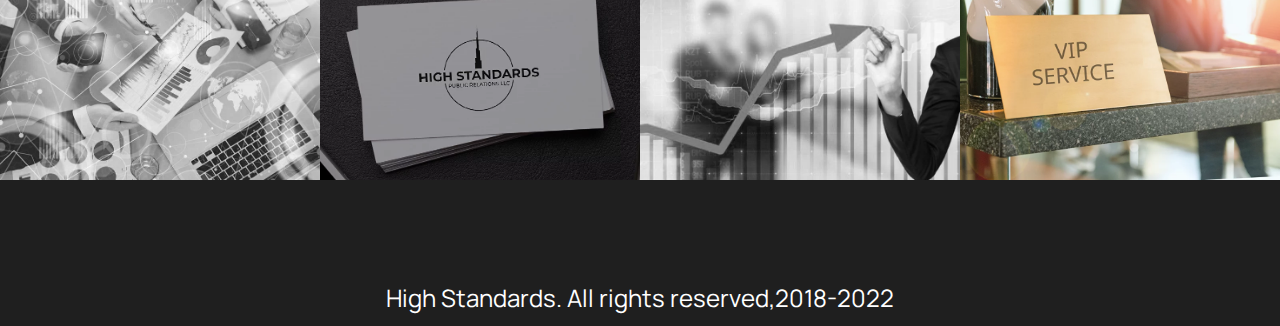
==== commit 1512e48f: "Add files via upload" ====
--- a/index.html
+++ b/index.html
@@ -43,6 +43,7 @@
 <!-- Intro -->
 
     <div class="intro" id="intro">
+        <img src="assets/images/Logo_Dubai_nofon.png" alt="">
     </div>
 
 <!-- Services -->
@@ -205,4 +206,4 @@
 <script src="assets/js/app.js"></script>
 <script src="https://ajax.googleapis.com/ajax/libs/jquery/3.3.1/jquery.min.js"></script>
 </body>
-</html>
+</html>--- a/assets/css/styles.css
+++ b/assets/css/styles.css
@@ -36,6 +36,7 @@
     display: flex;
     justify-content: center;
     margin-bottom: 50px;
+    padding: 10px;
 }
 
 /******************* Page *********************/
@@ -228,21 +229,16 @@
     height: 100vh;
     min-height: 750px;
     position: relative;
-
-}
-
-.intro::before {
-    content: "";
-    background: url("../images/Logo_Dubai_3.png") no-repeat;
-    -webkit-background-size: cover;
-    background-size: cover;
-    position: absolute;
-    top: 0px;
-    right: 0px;
-    bottom: 0px;
-    left: 0px;
-    opacity: 1;
-}
+    justify-content: center;
+    align-items: center;
+
+}
+
+.intro img{
+    width: auto;
+    height: 45vw;
+}
+
 
 /***************** Services *****************/
 
@@ -336,7 +332,7 @@
 }
 
 .vip__services__text {
-    width: 50%;
+    width: 80%;
     margin: auto;
     margin-top: 50px;
     display: flex;
@@ -567,6 +563,11 @@
 
 
 
+
+
+
+
+
 /***************** MEDIA *******************/
 
 
@@ -577,80 +578,36 @@
 
 @media (max-width: 1230px) {
 
-
-    .container__main {
-        flex-direction: column;
-        align-items: center;
-        width: 100%;
-    }
-
-    .wrapper__1 {
-        flex-direction: column;
-        align-items: center;
-        width: 100%;
-    }
-
-    .consult__list {
-        padding-top: 10px;
-        width: 100%;
+    /* Service */
+
+
+
+    .services__cont {
         display: flex;
-        justify-content: space-evenly;
-        flex-direction: column;
-        align-items: center;
-    }
-
-    .consult__img{
-        margin-right: 0;
-    }
-
-    /* We do */
-.wedo {
-    display: flex;
-    flex-direction: column;
-    margin: 0 -15px;
-    margin-top: 50px;
-    font-family: 'Montserrat', sans-serif;
-}
-
-.wedo__item {
-    display: flex;
-    justify-content: center;
-    width: 100%;
-    padding: 0 15px;
-}
-
-.wedo__img {
-    display: block;
-    margin-bottom: 50px;
-    width: 507px;
-    height: 345px;
-    box-shadow: 0 0 10px rgb(0 0 0 / 20%);
-    border-radius: 7px;
-}
-
-    /* Reviews */
-    .reviews__text {
-        font-size: 20px;
-    }
-
-    .contacts__wrapper {
-    display: flex;
-    flex-direction: column;
-    justify-content: center;
-    align-items: center;
-    }
-
-}
-
-
-@media (max-width: 1020px) {
-
-    .net__wrapper {
-        display: flex;
-        flex-direction: column;
         justify-content: center;
         align-items: center;
-    }
+        flex-wrap: wrap;
+    }
+
+    .services__list {
+        display: block;
+    }
+
+    /* VIP Service */
+
+    .vip__services__list {
+        display: flex;
+        flex-flow: column wrap;
+        flex-wrap: wrap;
+        flex-direction: row;
+        justify-content: center;
+    }
+
+}
+
+
+
+@media (max-width: 1020px) {
 
     /* Nav */
 
@@ -662,7 +619,7 @@
         top: 0%;
         left: 0;
 
-        background-color: #28CFE6;
+        background-color:#1f1f1f;
         opacity: 93%;
     }
 
@@ -681,269 +638,97 @@
 
     }
 
-
-    .header#header {
+    .header.fixed {
         background-color: transparent;
-    }
-
-    .header.fixed {
         box-shadow: none;
     }
 
-    .intro {
+    .intro img{
+        width: auto;
+        height: 70vw;
+    }
+
+
+}
+
+@media (max-width: 770px) {
+
+    
+    .contact__mainform {
+        margin: auto;
+        width: 75%;
+        display: flex;
         justify-content: center;
-    }
-
-    .intro::before {
-        opacity: 0.7;
-    }
-
-
-    .text__rod {
-        font-size: 16px;
-        font-weight: 700;
-    }
-
-
-    .about__links {
-    margin-top: 50px;
-    display: flex;
-    align-content: flex-start;
-    flex-wrap: wrap;
-    justify-content: space-evenly;
-    flex-direction: row;
-    }
-
-    .grafik {
-    margin-top: 40px;
-    }
-
-    .grafik__wrapper__1 {
-        display: flex;
-        flex-direction: column;
-    }
-
-    .grafik__wrapper {
-        margin-top: 30px;
-        display: flex;
-        font-size: 16px;
-        flex-direction: row;
-    }
-
-    .grafik__item {
-        margin: 15px;
-        padding: 15px;
-
-        border: 2px solid #2020204f;
-        border-radius: 20px;
-        box-shadow: 0 0 10px rgb(0 0 0 / 20%);
-    }
-
-    .grafik__title {
-        text-align: center;
-    }
-
-    .grafik__specialist {
-        font-weight: 600;
-        color: #5b5b5be3;
-    }
-
-    .grafik__time {
-        padding-top: 15px;
-        padding-bottom: 15px;
-    }
-
-
-    /* Reviews */
-    .reviews .slick-slider {
-        padding: 0 60px;
-    }
-
-    .reviews__photo {
-        width: 150px;
-        height: 150px;
-    }
-
-    .reviews__item {
-        padding-left: 175px;
-    }
-
-}
-
-@media (max-width: 770px) {
-
-
-
-    .intro__message {
-        width: 80%;
-    }
-
-    .about__image__cont {
-        margin: 10px;
-    }
-
-    /* Reviews */
-    .reviews__photo {
-        position: static;
-        margin: 0 auto 20px;
-    }
-
-    .reviews__item {
-        padding-left: 0;
-    }
-
-    .reviews__text {
-        font-size: 16px;
-    }
-
-    .reviews__author {
-        font-size: 20px;
-    }
-
-    .rev_bottom_info {
-        position: static;
-        margin-bottom: 30px;
-    }
-
-    .rev__wrapper {
-        display: flex;
-        flex-direction: column-reverse;
-    }
-
-    .consult__img {
-    width: 400px;
-    }
-
-    .consult__img img {
-        width: 400px;
-    }
-
-    .slick-arrow {
-    top: 10%;
-    }
-
-    .modal__close {
-        top: 37px;
-    }
-
-}
-
-@media (max-width: 660px) {
-    .grafik__wrapper__1 {
-        display: flex;
+        align-content: center;
         flex-direction: column;
         align-items: center;
     }
 
-    .grafik__wrapper {
-        margin-top: 30px;
-        display: flex;
-        font-size: 16px;
+    .input__list textarea {
+        margin-left: 0;
+    }
+
+    .mainform__send {
+        margin-left: 0;
+    }
+
+    .contact__form {
+        width: 100%;
+    }
+    .contact__img {
+        width: 100%;
+    }
+
+    /* footer */
+
+    .footer {
+        height: auto;
         flex-direction: column;
-    }
+        align-items: center;
+    }
+
+    .footer__part {
+        width: 80%;
+    }
+
 }
 
 
 @media (max-width: 575px) {
-
-    .net__img {
-        width: 300px;
-    }
-
-    .net__img img{
-        width: 300px;
-    }
-
-    .intro__inner {
+    .vip__services__book {
+        margin-left: 20px;
+        margin-right: 20px;
+    }
+
+    .subscribe__form {
+        flex-direction: column;
+    }
+
+    .subscribe__form button {
         width: 100%;
     }
 
-    .logotip{
-        height: 220px;
-        margin: 0;
-    }
-
-    #logotip{
-        height: 220px;
-    }
-
-        /* We do */
-.wedo {
-    display: flex;
-    flex-direction: column;
-    margin: 0 -15px;
-    margin-top: 50px;
-    font-family: 'Montserrat', sans-serif;
-}
-
-.wedo__item {
-    display: flex;
-    justify-content: center;
-    width: 100%;
-    padding: 0 15px;
-}
-
-.wedo__img {
-    display: block;
-    margin-bottom: 50px;
-    width: 300px;
-    height: 200px;
-    box-shadow: 0 0 10px rgb(0 0 0 / 20%);
-    border-radius: 7px;
-}
-
-/* Reviews */
-
-    .reviews .slick-slider {
-        padding: 0;
-    }
-
-    .consult__img {
-    width: 300px;
-    }
-
-    .consult__img img {
-        width: 300px;
-    }
-
-    .reviews__author {
-    font-size: 17px;
-    }
-
-    .reviews__author:after {
+    .subscribe__form textarea {
+        width: 100%;
+    }
+
+}
+
+
+@media (max-width: 400px) {
+
+    .services__item img {
+        width: 260px;
+        height: 150px;
+    }
+
+    .services__item {
+        width: auto;
+        height: auto;
+    }
+
+    .vip__services__book img {
         display: none;
     }
-
-    .reviews__author:before {
-        display: none;
-    }
-
-    .parents__img__cont {
-        width: 300px;
-    }
-
-    .modal__dialog {
-        height: 500px;
-    }
-}
-
-
-@media (max-width: 350px) {
-
-    .logotip {
-        width: 100%;
-        margin: 0;
-    }
-
-    #logotip {
-        width: 100%
-    }
-
-    .section__title {
-        font-size: 30px;
-    }
-
-    .section__suptitle {
-        font-size: 22px;
-    }
-}
+    
+}
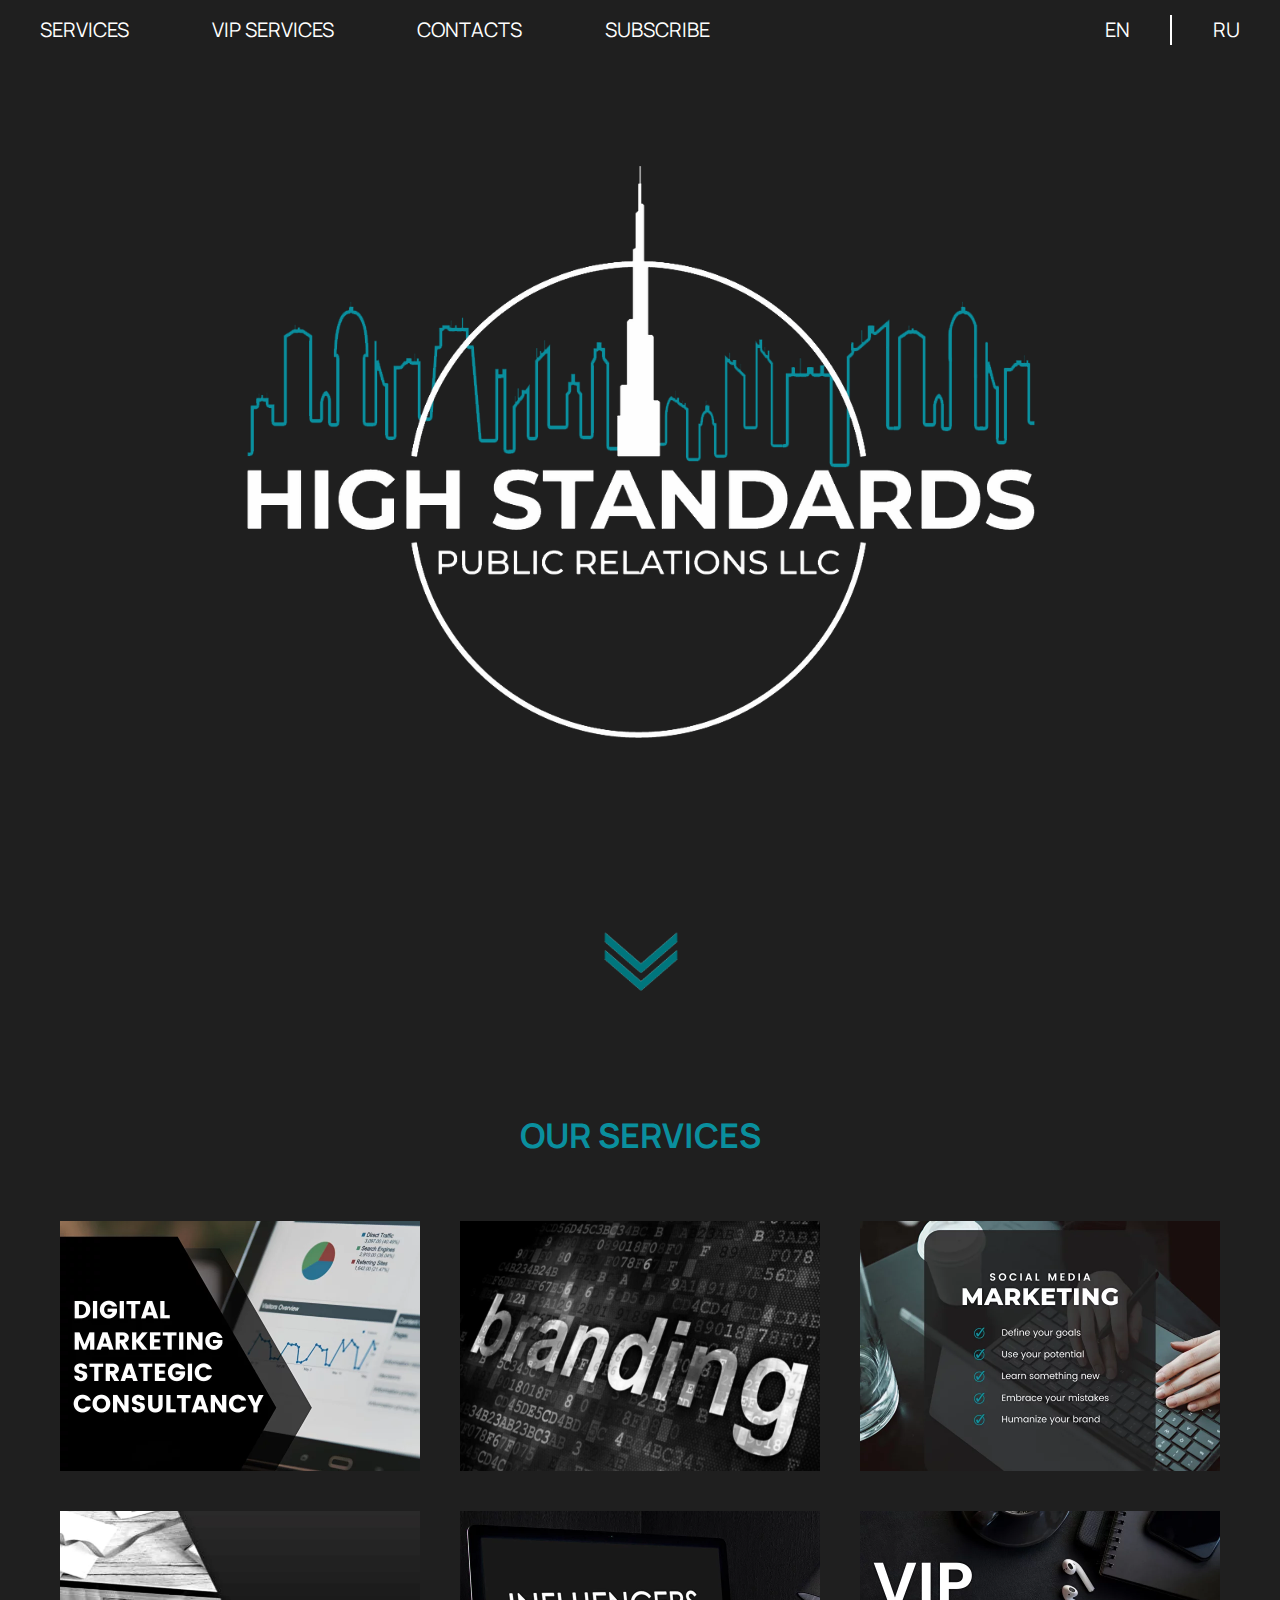
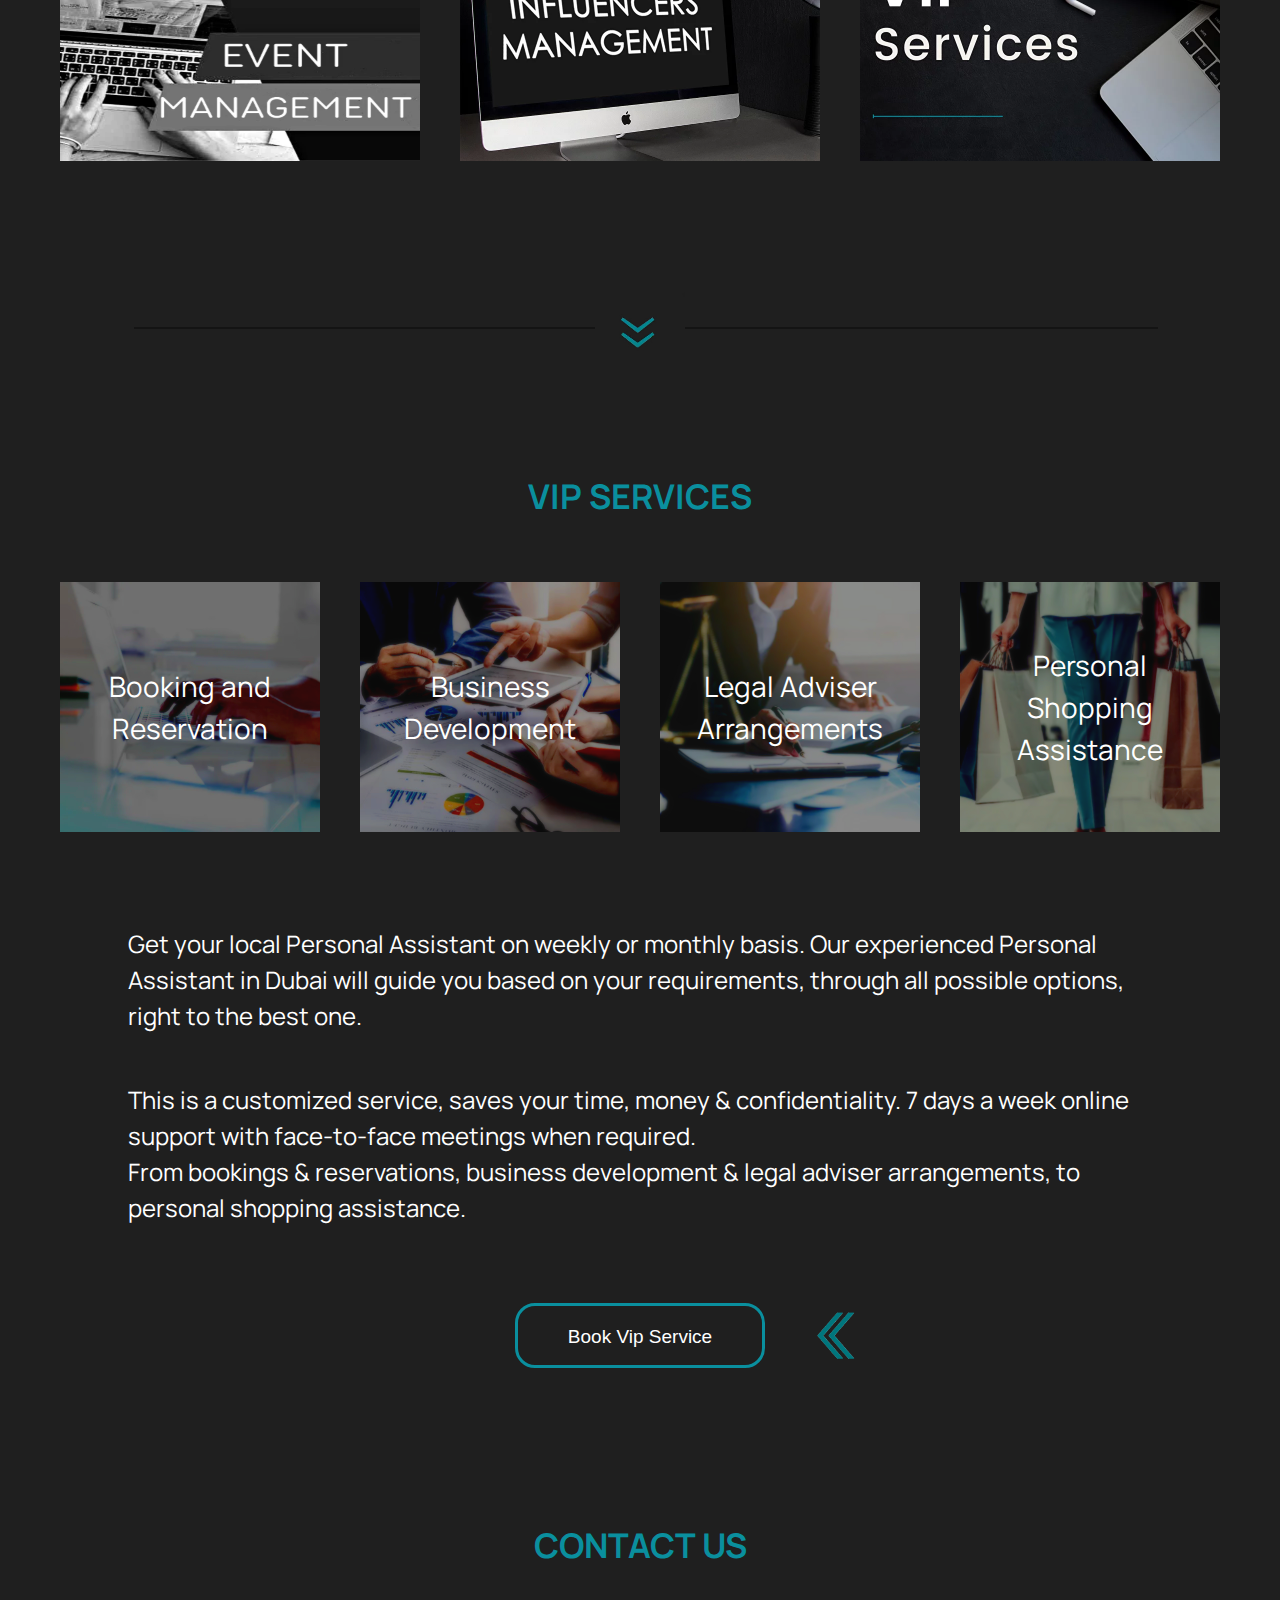
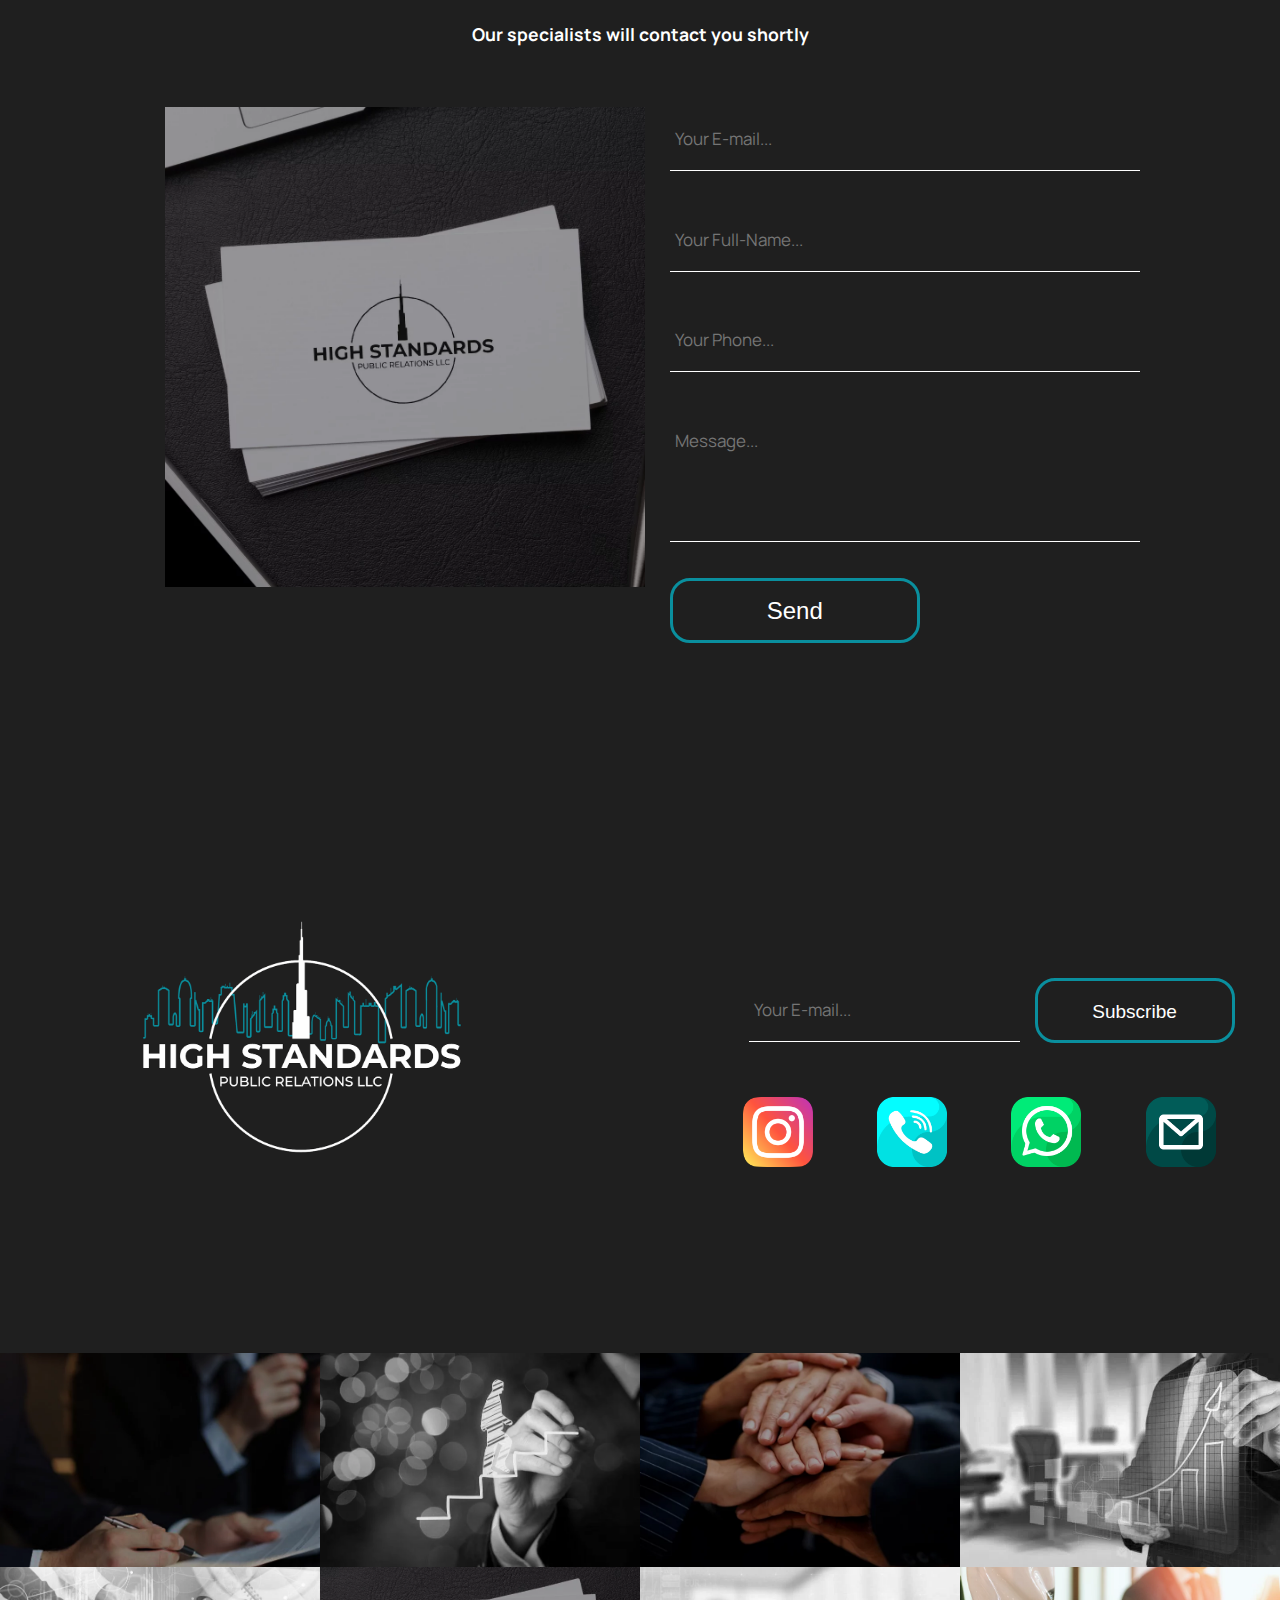
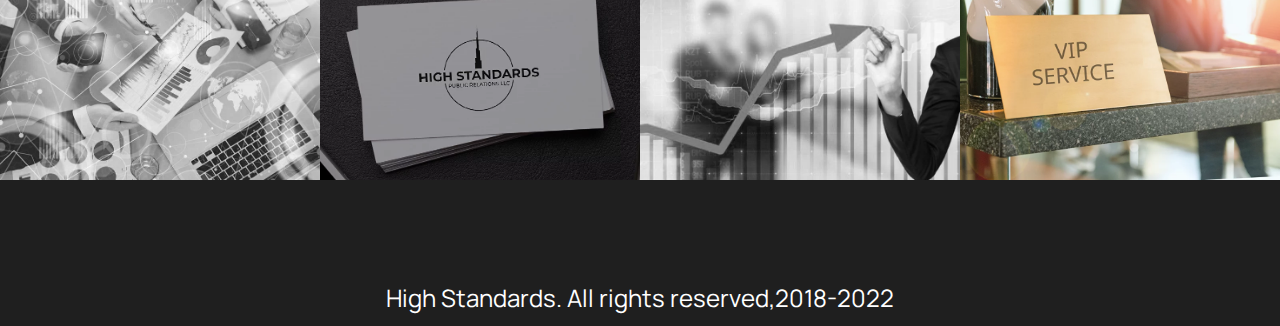
==== commit 94cc2e79: "Add files via upload" ====
--- a/index.html
+++ b/index.html
@@ -23,6 +23,8 @@
                 <a class="nav__link" href="#" data-scroll="#services">Services</a>
                 <a class="nav__link" href="#" data-scroll="#vip__services">VIP Services</a>
                 <a class="nav__link" href="#" data-scroll="#contacts">Contacts</a>
+                <a class="nav__link" href="#" data-scroll="#contact__part">Subscribe</a>
+
                 </div>
 
                 <div class="nav__lang__list">
@@ -54,37 +56,251 @@
         <div class="services__cont">
             <div class="services__list">
 
-                <div class="services__item">
+                <div class="services__item" data-path="one">
                     <img src="assets/images/Services/1.png" alt="">
                 </div>
 
-                <div class="services__item">
-                    <img src="assets/images/Services/2.png" alt="">
-                </div>
-
-                <div class="services__item">
+                <div class="services__item" data-path="two">
+                    <img src="assets/images/Services/2.jpg" alt="">
+                </div>
+
+                <div class="services__item" data-path="three">
                     <img src="assets/images/Services/3.png" alt="">
                 </div>
 
             </div>
 
             <div class="services__list">
-                <div class="services__item">
+
+                <div class="services__item" data-path="four">
                     <img src="assets/images/Services/4.png" alt="">
                 </div>
-                <div class="services__item">
+
+                <div class="services__item" data-path="five">
                     <img src="assets/images/Services/5.png" alt="">
                 </div>
-                <div class="services__item">
+
+                <a  href="#" data-scroll="#contact__part"><div class="services__item" data-scroll="contact__part">
                     <img src="assets/images/Services/6.png" alt="">
-                </div>
+                </div></a>
+
             </div>
 
         </div>
 
     </section>
 
-    <!-- VIP Services -->
+
+
+
+
+
+
+
+
+    <!------------------ MODALS ------------------>
+
+
+
+
+
+    <div class="modals">
+        <div class="modal-overlay">
+            <div class="modal_close">x</div>
+            <div class="modal modal--1" data-target="one">
+                <div class="modal_intro">
+                    <img src="assets/images/Services/1.png" alt="">
+                </div>
+    
+                <div class="modal_content">
+                    <div class="modal_title">
+                        Digital marketing strategic consultancy
+                    </div>
+    
+                    <div class="modal_text">
+                        <p>We develop for you clear customized Digital marketing strategy with Action Plan. <br>
+                        This plan designed based ondeep analyzing thecompetition of your field. <br>
+                        We uncover opportunities and challenges your business might face while diving through digital platforms. <br>
+                        What to post? When? And why? How to create campaigns to reach Business goals? <br>
+                        How to monitor and optimize efficiency, Visibility of your business in Digital World? <br>
+                        </p>
+    
+                        <p>We cover it all: <br>
+                        <li>Visibility & Awareness</li>
+                        <li>Customers Engagements</li>
+                        <li>Website with Traffic & Conversions</li>
+                        <li>Customers Loyalty Strengthening</li>
+    
+                        </p>
+                    </div>
+    
+                    <div class="modal_btn">
+                        <button>Enquiry</button>
+                    </div>
+                </div>
+            </div>
+
+            <div class="modal modal--2" data-target="two">
+                <div class="modal_intro">
+                    <img src="assets/images/Services/2.jpg" alt="">
+                </div>
+
+                <div class="modal_content">
+                    <div class="modal_title">
+                        Branding
+                    </div>
+
+                    <div class="modal_text">
+                        <p>A successful Brand today can’t stand out without Identity & Story. <br>
+                        We professionally create it alland packing into Brand book.<br>
+                        Brand Guidelines we create leading straight to your Brand identity.<br>
+                        We cover all aspects, such as Positioning, Story, Values, Mission, Messaging and even Tone of Voice of your brand.<br>
+                        </p>
+
+                        <p>
+                        <li>Re-Branding</li>
+                        <li>Personal Brand</li>
+                        <li>Brand book & Strategy from A to Z for your Business</li>
+                        <li>Image Creation on Social Media Platforms for Public Figures, Government Officials, Influencers & Artists</li>
+                        </p>
+                    </div>
+
+                    <div class="modal_btn">
+                        <button>Enquiry</button>
+                    </div>
+                </div>
+            </div>
+
+            <div class="modal modal--3" data-target="three">
+                <div class="modal_intro">
+                    <img src="assets/images/Services/3.png" alt="">
+                </div>
+
+                <div class="modal_content">
+                    <div class="modal_title">
+                        Social Media Marketing
+                    </div>
+
+                    <div class="modal_text">
+                        <p>Full Management of your Social media Platforms on us! <br>
+                        Facebook, Instagram, Twitter or TikTok, you name it, and we will take care about the rest.
+                        </p>
+
+                        <p>
+                        <li>Full Audit of existing Page or creating New one from A to Z</li>
+                        <li>Competitive analysis</li>
+                        <li>Social Media Marketing strategy development</li>
+                        <li>Monthly content plan development</li>
+                        <li>Monthly Visual content plan development in accordance with your Brand guidelines</li>
+                        <li>Photo & Video Content production</li>
+                        <li>Stories-making</li>
+                        <li>Content writing</li>
+                        <li>Daily page monitoring</li>
+                        <li>Communication & answering all inbox messages, referring the leads directly to a salesperson</li>
+                        <li>Monthly Reports based on platform’s statistic and outcome sales results</li>
+                        <li>Promo, Giveaways & Interactive communication campaigns development</li>
+                        <li>Advertising strategy & Paid Ads optimization based on your budget</li>
+                        <li>Targeting</li>
+                        </p>
+                        <p>For available Packages and more details</p>
+                    </div>
+
+                    <div class="modal_btn">
+                        <button>Enquiry</button>
+                    </div>
+                </div>
+            </div>
+
+            <div class="modal modal--4" data-target="four">
+                <div class="modal_intro">
+                    <img src="assets/images/Services/4.png" alt="">
+                </div>
+
+                <div class="modal_content">
+                    <div class="modal_title">
+                        Event Management
+                    </div>
+
+                    <div class="modal_text">
+                        <p>Memorable & Quality Events because We take the planning seriously
+                        </p>
+
+                        <p>
+                        <li>Product Launches & Award Ceremonies</li>
+                        <li>Conferences & Gala Balls</li>
+                        <li>Event Performers & Acts</li>
+                        <li>Event Staging & Show</li>
+                        <li>Corporative Events</li>
+                        </p>
+                        <p>From Concept and Design to Digital & Hybrid Event Experiences</p>
+                    </div>
+
+                    <div class="modal_btn">
+                        <button>Enquiry</button>
+                    </div>
+                </div>
+            </div>
+
+            <div class="modal modal--5" data-target="five">
+                <div class="modal_intro">
+                    <img src="assets/images/Services/5.png" alt="">
+                </div>
+
+                <div class="modal_content">
+                    <div class="modal_title">
+                        Influencers Management
+                    </div>
+
+                    <div class="modal_suptitle">
+                        Advertise with us
+                    </div>
+
+                    <div class="modal_text">
+                        <li>Product Sponsorship</li>
+                        <p>Advertising and promoting your product/service on Social Media accounts of our effective Bloggers & Influencers.</p>
+                        <li>Event Attendance</li>
+                        <p>Meet & Greets, Stage Shows, Personal Appearance of Influencers at your event</p>
+                        <li>Bespoke Photo/Video Promo Production with Copyright agreements</li>
+                        <p>Our deep look into details saving both Parties from misunderstanding, leading to successful partnership.</p>
+                        <li>Brand Ambassador Partnership</li>
+                        <p>We find the right person to represent and promote your business to various audiences.</p>
+
+                        <div class="modal_suptitle">JOIN OUR INFLUENCERS & BLOGGERS COMMUNITY</div>
+
+                        <p>
+                            Are you existing blogger but not sure if strong enough for paid Ads? <br>
+                            Or confident Influencer with good statistic and looking for new Advertisers? <br>
+                            We will make COMPLIMENTORY & CONFIDENTIAL deep Audit of your Social Media Account. <br>
+                            Once you are joining our community, we are fully supporting your social media journey, guiding how to improve connection with Audience, boost general progress by using latest digital trends.
+                        </p>
+
+                    </div>
+                    <div class="modal_btn">
+                        <button>Enquiry for Advertisers</button>
+                    </div>
+                    <div class="modal_btn">
+                        <button>Enquiry for Influencers & Bloggers</button>
+                    </div>
+            </div>
+        </div>
+    </div>
+
+
+
+
+
+
+
+    <!-------------- VIP Services --------------------->
+
+
+
+
+
+
+
+
+
     <section class="vip__services" id="vip__services">
         <div class="arrow arrow_1_img" >
             <img src="assets/images/arrow2.jpg" alt="arrow.jpg">
@@ -154,8 +370,9 @@
                         <textarea name="name" placeholder="Your Full-Name..." rows="1" cols="47"></textarea>
                         <textarea name="phone" placeholder="Your Phone..." rows="1"></textarea>
                         <textarea name="message" placeholder="Message..." rows="4"></textarea>
-                    </div>
-                    <button class="mainform__send">Send</button>
+                        <button class="mainform__send">Send</button>
+                    </div>
+                    
                 </form>
             </div>
 
--- a/assets/css/styles.css
+++ b/assets/css/styles.css
@@ -8,6 +8,10 @@
     color: #fff;
     overflow-x: hidden;
     background-color: #1f1f1f;
+}
+
+body.overflow {
+    overflow-y: hidden;
 }
 
 *,
@@ -198,7 +202,7 @@
 
 .nav-toggle.active .nav-toggle__item:before {
     transform-origin: left top;
-    transform: rotate(45deg) translate3d(0px, -2px, 0)
+    transform: rotate(42deg) translate3d(0px, -2px, 0)
 }
 
 .nav-toggle.active .nav-toggle__item:after {
@@ -263,14 +267,41 @@
 }
 
 .services__item {
+    overflow: hidden;
+    cursor: pointer;
     margin: 20px;
     width: 360px;
     height: 250px;
 }
 
 .services__item img {
+    transition: .3s;
+    display: block;
     width: 360px;
     height: 250px;
+}
+
+.services__item img:hover {
+    transform: scale(1.1);
+}
+
+.service__item {
+    overflow: hidden;
+    cursor: pointer;
+    margin: 20px;
+    width: 360px;
+    height: 250px;
+}
+
+.service__item img {
+    transition: .3s;
+    display: block;
+    width: 360px;
+    height: 250px;
+}
+
+.service__item img:hover {
+    transform: scale(1.1);
 }
 
 
@@ -539,8 +570,110 @@
     margin: 10px;
 }
 
-
-
+/***************** MEDIA *******************/
+
+.modal-overlay {
+	position: fixed;
+	left: 0;
+	top: 0;
+	right: 0;
+	bottom: 0;
+	background-color: rgba(0, 0, 0, 0.7);
+	display: flex;
+	justify-content: center;
+	height: 100vh;
+	width: 100%;
+	opacity: 0;
+	visibility: hidden;
+	transition: all 0.3s ease-in-out;
+    z-index: 9999999;
+    overflow-y: scroll;
+}
+
+.modal {
+	background-color: #1f1f1f;
+	width: 560px;
+	display: flex;
+	align-items: center;
+	justify-content: center;
+	display: none;
+    z-index: 9999999;
+}
+
+.modal_intro img {
+    width: 560px;
+}
+
+.modal-overlay--visible {
+	opacity: 1;
+	visibility: visible;
+	transition: all 0.3s ease-in-out;
+}
+
+.modal--visible {
+	display: block;
+}
+
+.modal_content {
+    background-color: #1f1f1f;
+    padding: 40px;
+}
+
+.modal_title {
+    text-align: center;
+    font-size: 28px;
+    color: #0a8f9e;
+}
+
+.modal_suptitle {
+    margin-top: 40px;
+    margin-bottom: 40px;
+    font-size: 26px;
+    color: #0a8f9e;
+}
+
+.modal_text {
+    color: fff;
+    font-size: 20px;
+    font-family: manrope, Arial, sans-serif;
+}
+
+.modal_btn {
+    margin-top: 40px;
+    display: flex;
+    justify-content: center;
+}
+
+.modal_btn button {
+    cursor: pointer;
+    padding: 10px 30px;
+    font-family: manrope;
+    color: #fff;
+    background-color: #1f1f1f;
+    border-radius: 20px;
+    border: 2px solid #0a8f9e;
+    font-size: 17px;
+}
+
+.modal_btn button:hover {
+    background-color: #000;
+}
+
+.modal_close {
+    position: fixed;
+    top: 1%;
+    right: 3%;
+
+    cursor: pointer;
+    color: #fff;
+    font-size: 50px;
+    font-weight: 700;
+}
+
+.modal_close:hover {
+    color: rgb(163, 163, 163);
+    top: 0.5%;
+}
 
 
 
@@ -664,8 +797,15 @@
         align-items: center;
     }
 
+    .input__list {
+        display: flex;
+        flex-direction: column;
+        align-items: center;
+    }
+
     .input__list textarea {
         margin-left: 0;
+        margin-right: 0;
     }
 
     .mainform__send {
@@ -712,6 +852,35 @@
         width: 100%;
     }
 
+    .vip__services__book img {
+        display: none;
+    }
+
+    .vip__services__button {
+        height: auto;
+    }
+
+    .contact__links {
+        justify-content: space-between;
+    }
+
+    
+    .modal {
+        width: 100vw;
+    }
+
+    .modal_intro img {
+        width: 100vw;
+    }
+
+    .modal_close {
+        position: fixed;
+        top: 0;
+        right: 5%;
+        z-index: 99999999999;
+    
+    }
+
 }
 
 
@@ -727,8 +896,5 @@
         height: auto;
     }
 
-    .vip__services__book img {
-        display: none;
-    }
     
 }
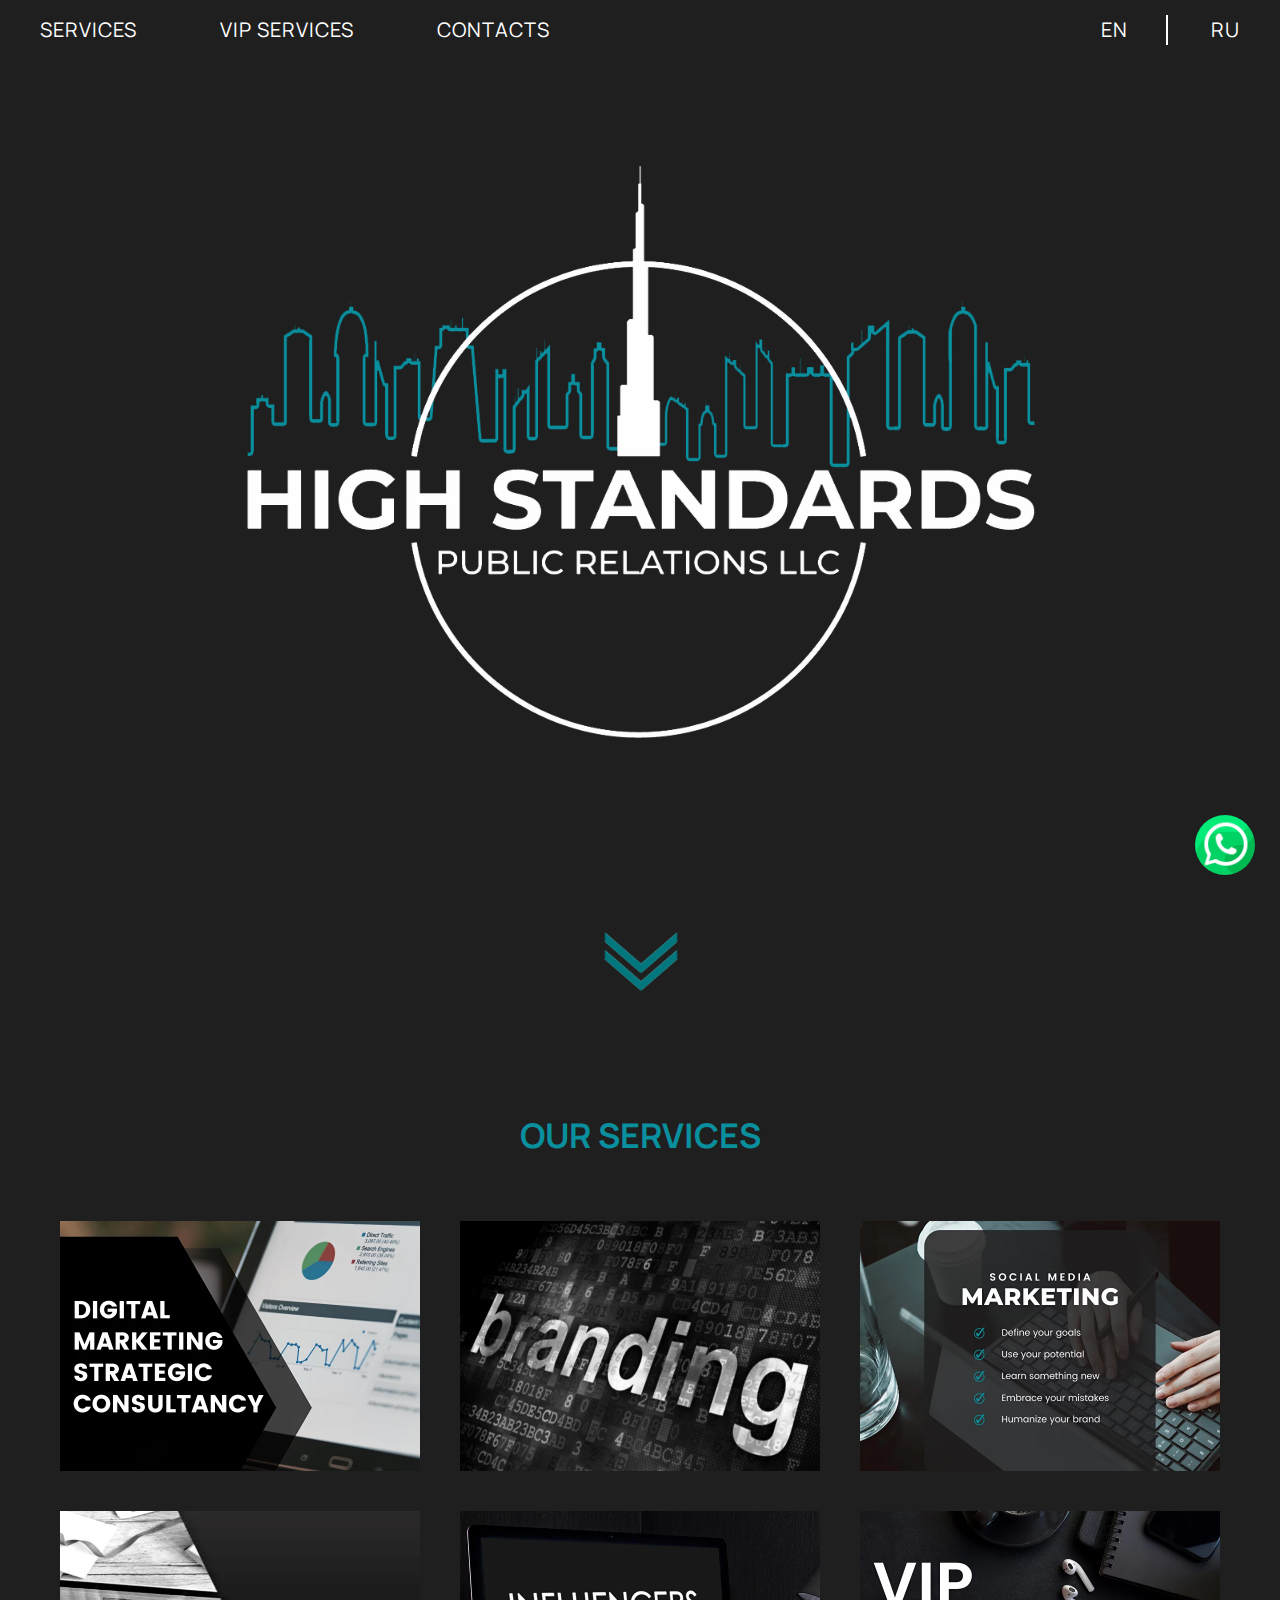
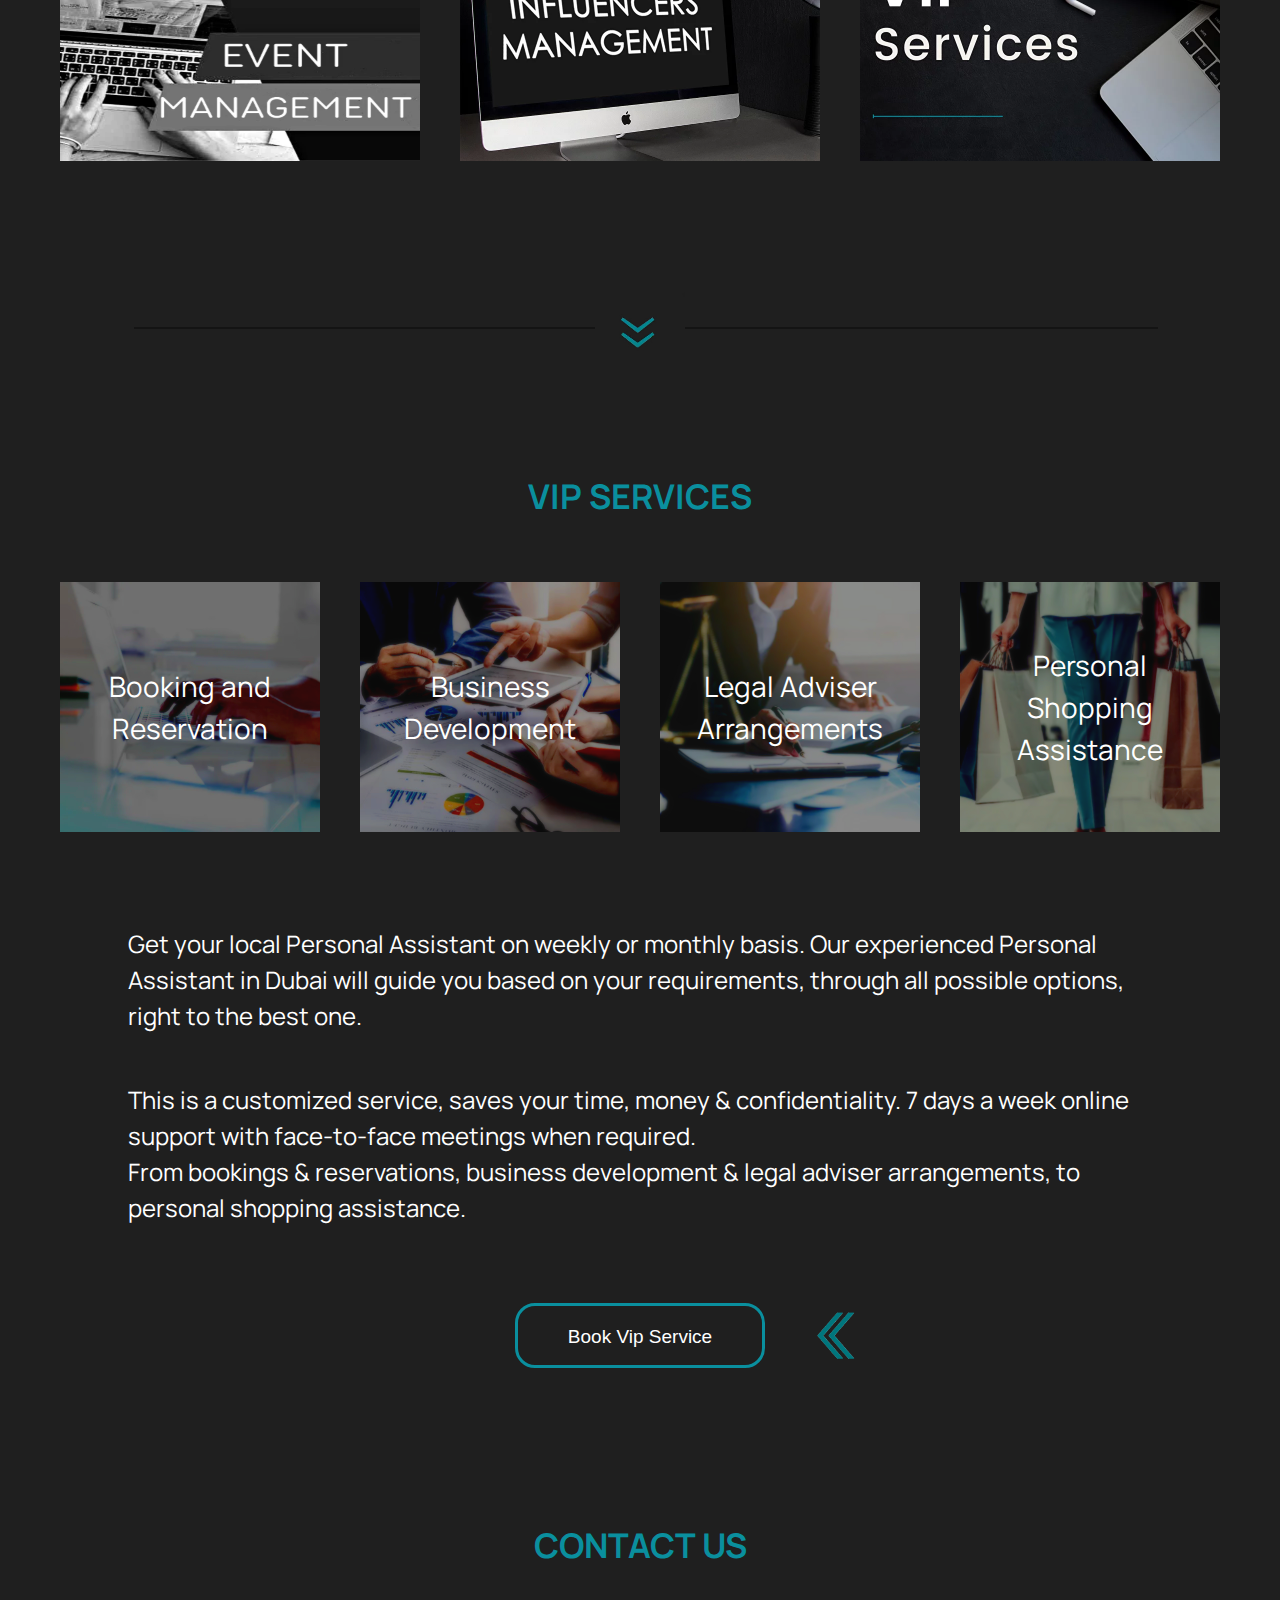
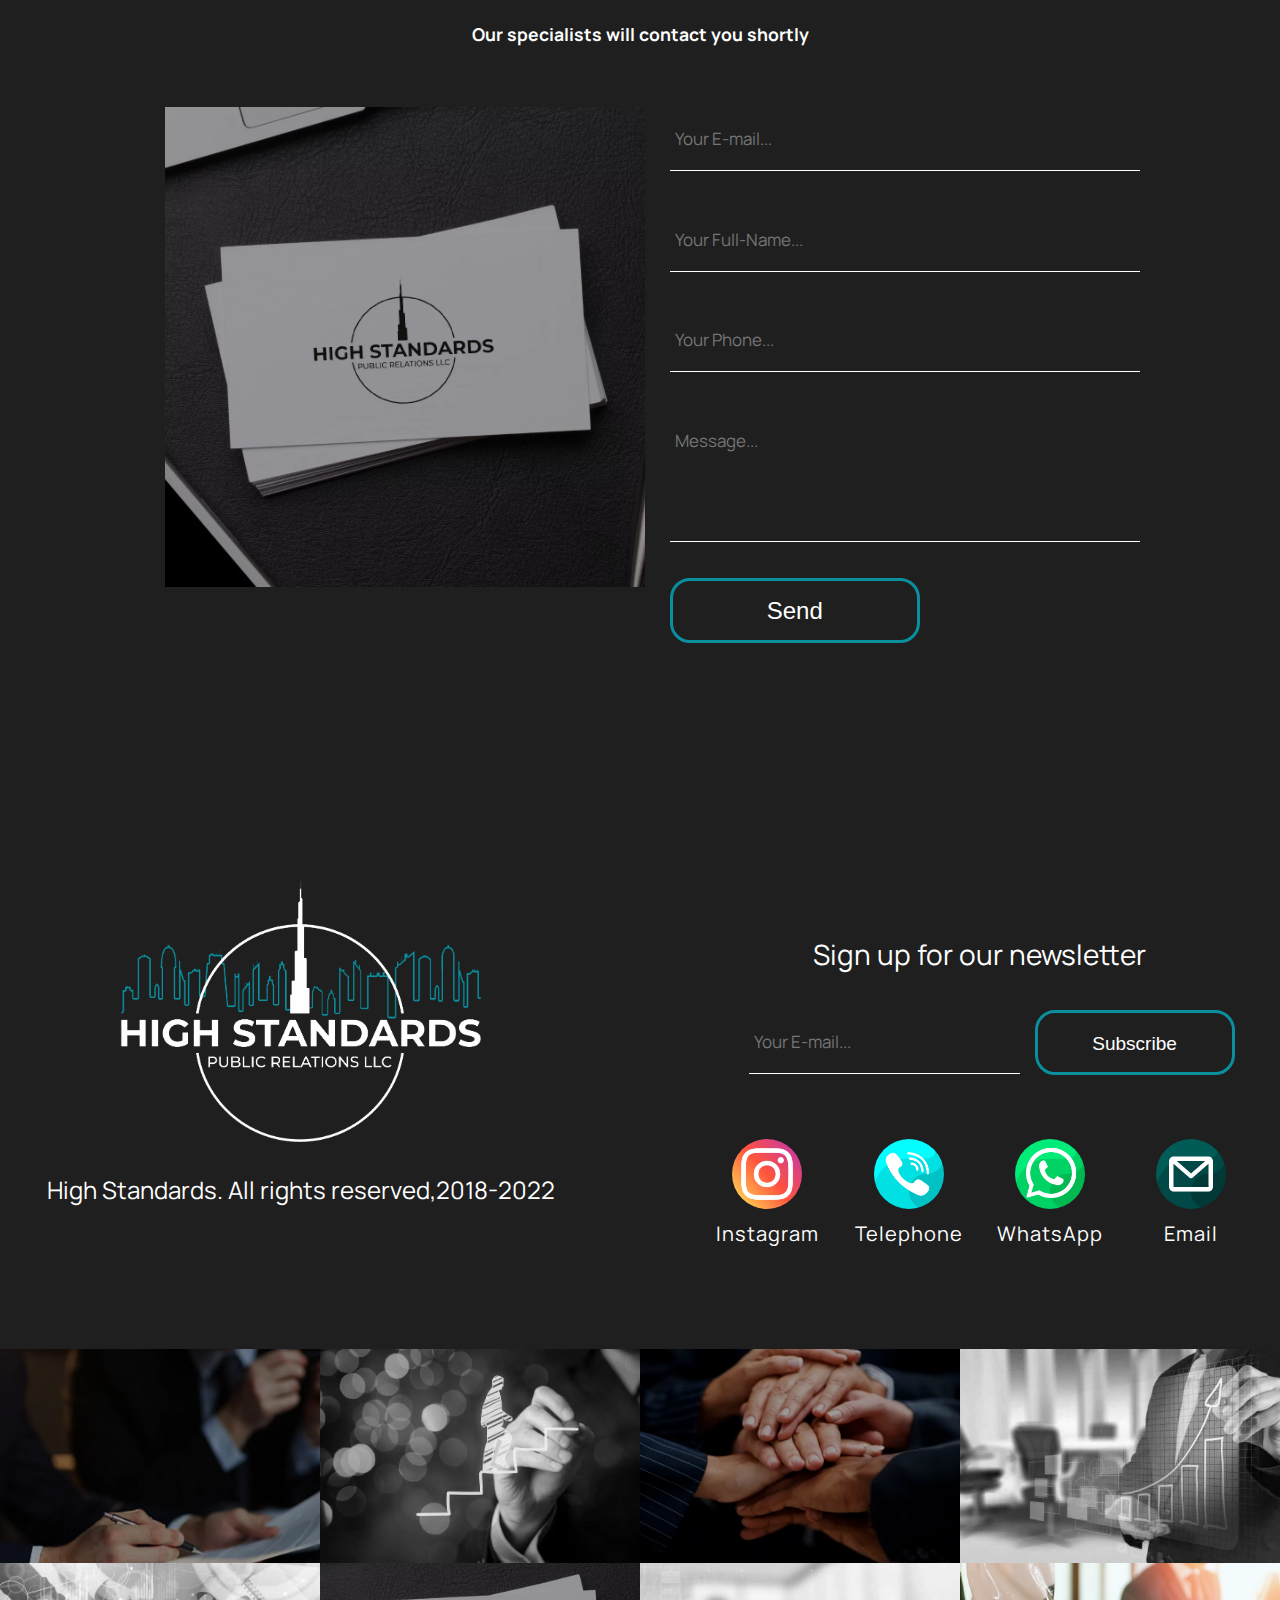
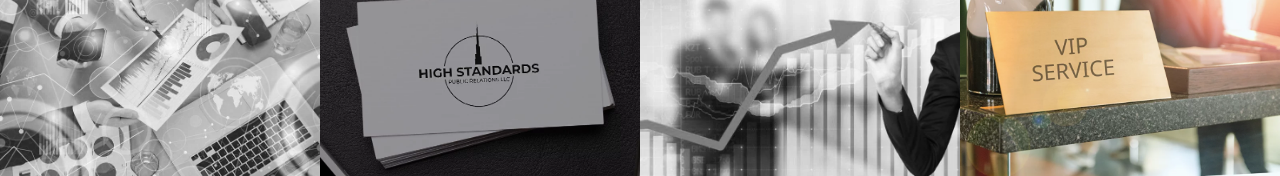
==== commit 0411f78d: "Add files via upload" ====
--- a/index.html
+++ b/index.html
@@ -22,10 +22,11 @@
                 <div class="nav__link_list">
                 <a class="nav__link" href="#" data-scroll="#services">Services</a>
                 <a class="nav__link" href="#" data-scroll="#vip__services">VIP Services</a>
-                <a class="nav__link" href="#" data-scroll="#contacts">Contacts</a>
-                <a class="nav__link" href="#" data-scroll="#contact__part">Subscribe</a>
-
-                </div>
+                <a class="nav__link " href="#"   data-scroll="#contacts">Contacts</a>
+                </div>
+                
+
+                
 
                 <div class="nav__lang__list">
                     <a class="nav__link" id="first" href="">EN</a>
@@ -42,6 +43,14 @@
 
 <page>
 
+<!-- Sidebar | WhatsApp -->
+
+
+    <a href="http://wa.me/971558861666"><div class="sidebar">
+        <img src="assets/images/whatsapp.png" alt="">
+    </div></a>
+
+
 <!-- Intro -->
 
     <div class="intro" id="intro">
@@ -49,22 +58,22 @@
     </div>
 
 <!-- Services -->
-    <section class="services" id="services">
+    <section class="services">
         <div class="arrow"><img src="assets/images/arrow_gif.gif" alt="arrow.gif"></div>
-        <div class="h2__cont"><h2>OUR SERVICES</h2></div>
+        <div class="h2__cont"><h2 id="services">OUR SERVICES</h2></div>
 
         <div class="services__cont">
             <div class="services__list">
 
-                <div class="services__item" data-path="one">
+                <div class="services__item modal__link" data-path="one">
                     <img src="assets/images/Services/1.png" alt="">
                 </div>
 
-                <div class="services__item" data-path="two">
+                <div class="services__item modal__link" data-path="two">
                     <img src="assets/images/Services/2.jpg" alt="">
                 </div>
 
-                <div class="services__item" data-path="three">
+                <div class="services__item modal__link" data-path="three">
                     <img src="assets/images/Services/3.png" alt="">
                 </div>
 
@@ -72,11 +81,11 @@
 
             <div class="services__list">
 
-                <div class="services__item" data-path="four">
+                <div class="services__item modal__link" data-path="four">
                     <img src="assets/images/Services/4.png" alt="">
                 </div>
 
-                <div class="services__item" data-path="five">
+                <div class="services__item modal__link" data-path="five">
                     <img src="assets/images/Services/5.png" alt="">
                 </div>
 
@@ -135,8 +144,28 @@
                     </div>
     
                     <div class="modal_btn">
-                        <button>Enquiry</button>
-                    </div>
+                        <button class="modal__link enquiry" data-path="enquiry_1">Enquiry</button>
+                    </div>
+                </div>
+            </div>
+
+            <div class="modal modal--1" data-target="enquiry_1">
+                <div class="modal_intro">
+                    <img src="assets/images/enquiry.png" alt="">
+                </div>
+    
+                <div class="modal_content">
+    
+                    <form>
+                        <div class="enquiry__form">
+                            <textarea name="name" placeholder="Your Full-Name..." rows="1" cols="47"></textarea>
+                            <textarea  name="e-mail" placeholder="Your E-mail..." rows="1"></textarea>
+                            <textarea name="phone" placeholder="Your Phone..." rows="1"></textarea>
+                            <div class="enquiry__checkbox"><input type="checkbox">I am interested in Digital Marketing Strategical Consultancy</div>
+                            <button class="enquiry__send">Send</button>
+                        </div>
+                    </form>
+
                 </div>
             </div>
 
@@ -166,8 +195,28 @@
                     </div>
 
                     <div class="modal_btn">
-                        <button>Enquiry</button>
-                    </div>
+                        <button class="modal__link enquiry" data-path="enquiry_2">Enquiry</button>
+                    </div>
+                </div>
+            </div>
+
+            <div class="modal modal--2" data-target="enquiry_2">
+                <div class="modal_intro">
+                    <img src="assets/images/enquiry.png" alt="">
+                </div>
+    
+                <div class="modal_content">
+    
+                    <form>
+                        <div class="enquiry__form">
+                            <textarea name="name" placeholder="Your Full-Name..." rows="1" cols="47"></textarea>
+                            <textarea  name="e-mail" placeholder="Your E-mail..." rows="1"></textarea>
+                            <textarea name="phone" placeholder="Your Phone..." rows="1"></textarea>
+                            <div class="enquiry__checkbox"><input type="checkbox">I am interested in Branding Service</div>
+                            <button class="enquiry__send">Send</button>
+                        </div>
+                    </form>
+
                 </div>
             </div>
 
@@ -206,8 +255,28 @@
                     </div>
 
                     <div class="modal_btn">
-                        <button>Enquiry</button>
-                    </div>
+                        <button class="modal__link enquiry" data-path="enquiry_3">Enquiry</button>
+                    </div>
+                </div>
+            </div>
+
+            <div class="modal modal--3" data-target="enquiry_3">
+                <div class="modal_intro">
+                    <img src="assets/images/enquiry.png" alt="">
+                </div>
+    
+                <div class="modal_content">
+    
+                    <form>
+                        <div class="enquiry__form">
+                            <textarea name="name" placeholder="Your Full-Name..." rows="1" cols="47"></textarea>
+                            <textarea  name="e-mail" placeholder="Your E-mail..." rows="1"></textarea>
+                            <textarea name="phone" placeholder="Your Phone..." rows="1"></textarea>
+                            <div class="enquiry__checkbox"><input type="checkbox">I am interested in Social Media Marketing Service</div>
+                            <button class="enquiry__send">Send</button>
+                        </div>
+                    </form>
+
                 </div>
             </div>
 
@@ -236,8 +305,28 @@
                     </div>
 
                     <div class="modal_btn">
-                        <button>Enquiry</button>
-                    </div>
+                        <button class="modal__link enquiry" data-path="enquiry_4">Enquiry</button>
+                    </div>
+                </div>
+            </div>
+
+            <div class="modal modal--4" data-target="enquiry_4">
+                <div class="modal_intro">
+                    <img src="assets/images/enquiry.png" alt="">
+                </div>
+    
+                <div class="modal_content">
+    
+                    <form>
+                        <div class="enquiry__form">
+                            <textarea name="name" placeholder="Your Full-Name..." rows="1" cols="47"></textarea>
+                            <textarea  name="e-mail" placeholder="Your E-mail..." rows="1"></textarea>
+                            <textarea name="phone" placeholder="Your Phone..." rows="1"></textarea>
+                            <div class="enquiry__checkbox"><input type="checkbox">I am interested in Event Management Service</div>
+                            <button class="enquiry__send">Send</button>
+                        </div>
+                    </form>
+
                 </div>
             </div>
 
@@ -276,13 +365,97 @@
 
                     </div>
                     <div class="modal_btn">
-                        <button>Enquiry for Advertisers</button>
+                        <button class="modal__link enquiry" data-path="enquiry_Ad">Enquiry for Advertisers</button>
                     </div>
                     <div class="modal_btn">
-                        <button>Enquiry for Influencers & Bloggers</button>
-                    </div>
-            </div>
-        </div>
+                        <button class="modal__link enquiry" data-path="enquiry_InB">Enquiry for Influencers & Bloggers</button>
+                    </div>
+            </div>
+        </div>
+
+        <div class="modal modal--4" data-target="enquiry_Ad">
+            <div class="modal_intro">
+                <img src="assets/images/enquiry.png" alt="">
+            </div>
+
+            <div class="modal_content">
+
+                <form>
+                    <div class="enquiry__form">
+                        <textarea name="name" placeholder="Your Full-Name..." rows="1" cols="47"></textarea>
+                        <textarea  name="e-mail" placeholder="Your E-mail..." rows="1"></textarea>
+                        <textarea name="phone" placeholder="Your Phone..." rows="1"></textarea>
+                        <p>For Advertisers</p>
+                        <textarea name="message" placeholder="Company Instagram | Website | Content production technical requirement..." rows="4"></textarea>
+                    </div>
+                </form>
+
+                <div class="upload__btn">
+                    <p>Please upload your file here:</p>
+                    <button>Upload Files</button>
+                </div>
+
+                <div class="enquiry__send__container"> 
+                    <button class="enquiry__send">Send</button>
+                </div>
+
+            </div>
+        </div>
+
+        <div class="modal modal--4" data-target="enquiry_InB">
+            <div class="modal_intro">
+                <img src="assets/images/enquiry.png" alt="">
+            </div>
+
+            <div class="modal_content">
+
+                <form>
+                    <div class="enquiry__form">
+                        <textarea name="name" placeholder="Your Full-Name..." rows="1" cols="47"></textarea>
+                        <textarea  name="e-mail" placeholder="Your E-mail..." rows="1"></textarea>
+                        <textarea name="phone" placeholder="Your Phone..." rows="1"></textarea>
+                        <p>For Bloggers & Influencers</p>
+                        <textarea name="message" placeholder="Instagram page | Country of Residence..." rows="4"></textarea>
+                    </div>
+                </form>
+
+                <div class="upload__btn">
+                    <p>Please upload your file here:</p>
+                    <button>Upload Files</button>
+                </div>
+                
+                <div class="enquiry__send__container"> 
+                    <button class="enquiry__send">Send</button>
+                </div>
+
+            </div>
+        </div>
+
+        <div class="modal modal--4" data-target="book__vip">
+            <div class="modal_intro">
+                <img src="assets/images/enquiry.png" alt="">
+            </div>
+
+            <div class="modal_content">
+
+                <form>
+                    <div class="enquiry__form">
+                        <textarea name="name" placeholder="Your Full-Name..." rows="1" cols="47"></textarea>
+                        <textarea  name="e-mail" placeholder="Your E-mail..." rows="1"></textarea>
+                        <textarea name="phone" placeholder="Your Phone..." rows="1"></textarea>
+                        <textarea name="message" placeholder="How can we help you | preferable dates..." rows="4"></textarea>
+                    </div>
+                </form>
+                
+                <div class="enquiry__send__container"> 
+                    <button class="enquiry__send">Book</button>
+                </div>
+
+            </div>
+        </div>
+
+
+    </div>
     </div>
 
 
@@ -342,7 +515,7 @@
                     From bookings & reservations, business development & legal adviser arrangements, to personal shopping assistance.</p>
                 
                 <div class="vip__services__book">
-                    <button class="vip__services__button">Book Vip Service</button>
+                    <button class="vip__services__button modal__link enquiry" data-path="book__vip"">Book Vip Service</button>
                     <img src="assets/images/arrow_gif.gif" alt="">
                 </div>
 
@@ -380,23 +553,45 @@
 
         <div class="footer">
             <div class="footer__part" id="logo__part">
-                <img src="assets/images/Logo_Dubai_3.png" alt="">
+                <img src="assets/images/Logo_Dubai_nofon.png" alt="">
+                <div class="copyright">
+                    High Standards. All rights reserved,2018-2022
+                </div>
             </div>
 
             <div class="footer__part" id="contact__part">
                 <div class="subscribe__form">
+                    <div class="form__line">
                     <textarea name="E-mail" placeholder="Your E-mail..." rows="1"></textarea>
                     <button class="subscribe__button">Subscribe</button>
+                    </div>
+
+                    <div class="subsribe__text">Sign up for our newsletter</div>
+
                 </div>
                 <div class="contact__links">
-                    <a href=""><img src="assets/images/instagram.png" alt=""></a>
-                    <a href=""><img src="assets/images/telephone.png" alt=""></a>
-                    <a href=""><img src="assets/images/whatsapp.png" alt=""></a>
-                    <a href=""><img src="assets/images/email.png" alt=""></a>
-                </div>
-            </div>
-        </div>
-
+                    <a href=""><div class="contact__link nav__link">
+                        <img src="assets/images/instagram.png" alt="">
+                        <p>Instagram</p>
+                    </div></a>
+                    <a href="tel:+971558861666"><div class="contact__link nav__link">
+                        <img src="assets/images/telephone.png" alt="">
+                        <p class="">Telephone</p>
+                    </div></a>
+                    <a href="http://wa.me/971558861666"><div class="contact__link nav__link">
+                        <img src="assets/images/whatsapp.png" alt="">
+                        <p>WhatsApp</p>
+                    </div></a>
+                    <a href="mailto:info@highstandardspr.com"><div class="contact__link nav__link">
+                        <img src="assets/images/email.png" alt="">
+                        <p>Email</p>
+                    </div></a>
+                    
+                </div>
+            </div>
+        </div>
+
+        
 
         <div class="gallary">
             <div class="gallary__list">
@@ -415,10 +610,6 @@
         </div>
 
     </section>
-
-    <div class="copyright">
-        High Standards. All rights reserved,2018-2022
-    </div>
 </page>
 <script src="assets/js/app.js"></script>
 <script src="https://ajax.googleapis.com/ajax/libs/jquery/3.3.1/jquery.min.js"></script>
--- a/assets/css/styles.css
+++ b/assets/css/styles.css
@@ -31,6 +31,10 @@
     margin-bottom: 40px;
 }
 
+button {
+    transition: all .15s linear;
+}
+
 .h2__cont {
     display: flex;
     justify-content: center;
@@ -79,6 +83,30 @@
     background-color: grey;
 }
 
+/********************* Sidebar | WhatsApp *******************/
+
+.sidebar {
+    position: fixed;
+    right: 25px;
+    bottom: 25px;
+    z-index: 9999;
+}
+
+.sidebar img {
+    width: 60px;
+    border-radius: 50%;
+    box-shadow: 10px rgba(0, 0, 0, 0.2);
+    transition: .3s;
+    display: block;
+}
+
+.sidebar :hover {
+    transform: scale(1.15);
+}
+
+
+
+
 /********************* Nav *******************/
 .nav {
     display: flex;
@@ -96,6 +124,7 @@
     position: relative;
 
     font-size: 20px;
+    letter-spacing: 1px;
     color: #fff;
     text-decoration: none;
 
@@ -469,7 +498,7 @@
 /* Gallary */
 
 .gallary {
-    margin: 100px 0;
+    margin-top: 100px;
     width: 100vw;
     display: flex;
     flex-direction: column;
@@ -491,11 +520,10 @@
 /* Footer */
 
 .footer {
-    margin-top: 250px;
+    margin-top: 200px;
     display: flex;
     justify-content: space-between;
     width: 100vw;
-    height: 40vh;
 }
 
 .footer__part {
@@ -503,7 +531,14 @@
 }
 
 .footer__part img {
-    width: 100%;
+    width: 60%;
+}
+
+#logo__part {
+    display: flex;
+    flex-direction: column;
+    justify-content: center;
+    align-items: center;
 }
 
 #logo__part img {
@@ -512,11 +547,24 @@
 
 .subscribe__form {
     display: flex;
+    flex-direction: column-reverse;
     justify-content: center;
     align-items: center;
 }
 
-.subscribe__form textarea {
+.form__line {
+    width: 100%;
+    display: flex;
+    justify-content: center;
+    align-items: center;
+}
+
+.subsribe__text {
+    margin: 20px 0;
+    font-size: 28px;
+}
+
+.form__line textarea {
     font-size: 17px;
     font-family: manrope;
     width: 45%;
@@ -548,7 +596,7 @@
 }
 
 #contact__part {
-    padding-top: 70px;
+    padding-top:70px;
     display: flex;
     flex-direction: column;
 }
@@ -557,17 +605,52 @@
     display: flex;
     justify-content: space-evenly;
     margin-top: 40px;
+    font-size: 18px;
+    flex-wrap: wrap;
+}
+
+.contact__links p{
+    margin: 0;
+    margin-top: 10px;
 }
 
 .contact__links img {
     width: 70px;
+    border-radius: 50%;
+}
+
+.contact__links a {
+    text-decoration: none;
+}
+
+.contact__link {
+    display: flex;
+    flex-direction: column;
+    justify-content: center;
+    align-items: center;
+    margin: 0;
+    width: 105px;
+    margin-top: 10px;
+}
+
+
+.contact__link {
+    transition: .2s;
+}
+
+.contact__link:hover {
+    transform: scale(1.1);
 }
 
 .copyright {
+    display: flex;
+    justify-content: center;
     font-size: 24px;
     color: #fff;
     text-align: center;
-    margin: 10px;
+    margin-bottom: 5px;
+    margin-top: 30px;
+
 }
 
 /***************** MEDIA *******************/
@@ -676,6 +759,85 @@
 }
 
 
+/***************** Modal Forms *******************/
+
+.enquiry__form {
+    display: flex;
+    justify-content: center;
+    align-items: center;
+    flex-direction: column;
+}
+
+
+.enquiry__form textarea {
+    font-size: 17px;
+    font-family: manrope;
+    width: 100%;
+    padding: 20px;
+    padding-left: 5px;
+    margin: 15px;
+    background-color: #1f1f1f;
+    color: #fff;
+    border: none;
+    border-bottom: 1px solid #fff;
+    resize: none;
+}
+
+.enquiry__form p {
+    font-size: 20px;
+    
+}
+
+.enquiry__send {
+    cursor: pointer;
+    margin-top: 25px;
+    width: 250px;
+    height: 65px;
+    padding: 15px;
+    font-size: 24px;
+    border-radius: 20px;
+    background-color: #1f1f1f;
+    color: #fff;
+    border: 3px solid #0a8f9e;
+}
+
+.enquiry__send:hover {
+    background-color: #000;
+}
+
+.enquiry__checkbox {
+    font-size: 17px;
+}
+
+.upload__btn button {
+    border: 2px solid #0a8f9e;
+    border-radius: 10px;
+    padding: 10px;
+    color: #fff;
+    background-color: #1f1f1f;
+}
+
+.upload__btn button:hover {
+    background-color: #000;
+}
+
+.upload__btn p {
+    font-size: 17px;
+}
+
+.enquiry__send__container {
+    display: flex;
+    justify-content: center;
+}
+
+
+
+
+
+
+
+
+
 
 
 
@@ -753,7 +915,7 @@
         left: 0;
 
         background-color:#1f1f1f;
-        opacity: 93%;
+        opacity: 98%;
     }
 
     .nav.active {
@@ -779,6 +941,17 @@
     .intro img{
         width: auto;
         height: 70vw;
+    }
+
+    .contact__link {
+        display: flex;
+        flex-direction: column;
+        justify-content: center;
+        align-items: center;
+        margin: 0;
+        padding: 8px 0;
+        padding-top: 15px;
+        width: 130px;
     }
 
 
@@ -823,35 +996,54 @@
 
     .footer {
         height: auto;
-        flex-direction: column;
+        flex-direction: column-reverse;
         align-items: center;
+        margin-top: 100px;
     }
 
     .footer__part {
         width: 80%;
     }
 
+    .arrow_1_img::before {
+        top: 3%;
+    }
+
+    #logo__part {
+        margin-top: 50px;
+    }
+
 }
 
 
 @media (max-width: 575px) {
+
+    .sidebar img {
+        width: 50px;
+    }
+
     .vip__services__book {
         margin-left: 20px;
         margin-right: 20px;
     }
 
-    .subscribe__form {
+    .form__line {
         flex-direction: column;
     }
 
     .subscribe__form button {
         width: 100%;
+        margin-top: 20px;
     }
 
     .subscribe__form textarea {
         width: 100%;
     }
 
+    .subsribe__text {
+        margin-bottom: 0;
+    }
+
     .vip__services__book img {
         display: none;
     }
@@ -863,6 +1055,7 @@
     .contact__links {
         justify-content: space-between;
     }
+    
 
     
     .modal {
@@ -881,6 +1074,10 @@
     
     }
 
+    .arrow_1_img::before {
+        top: 2%;
+    }
+
 }
 
 
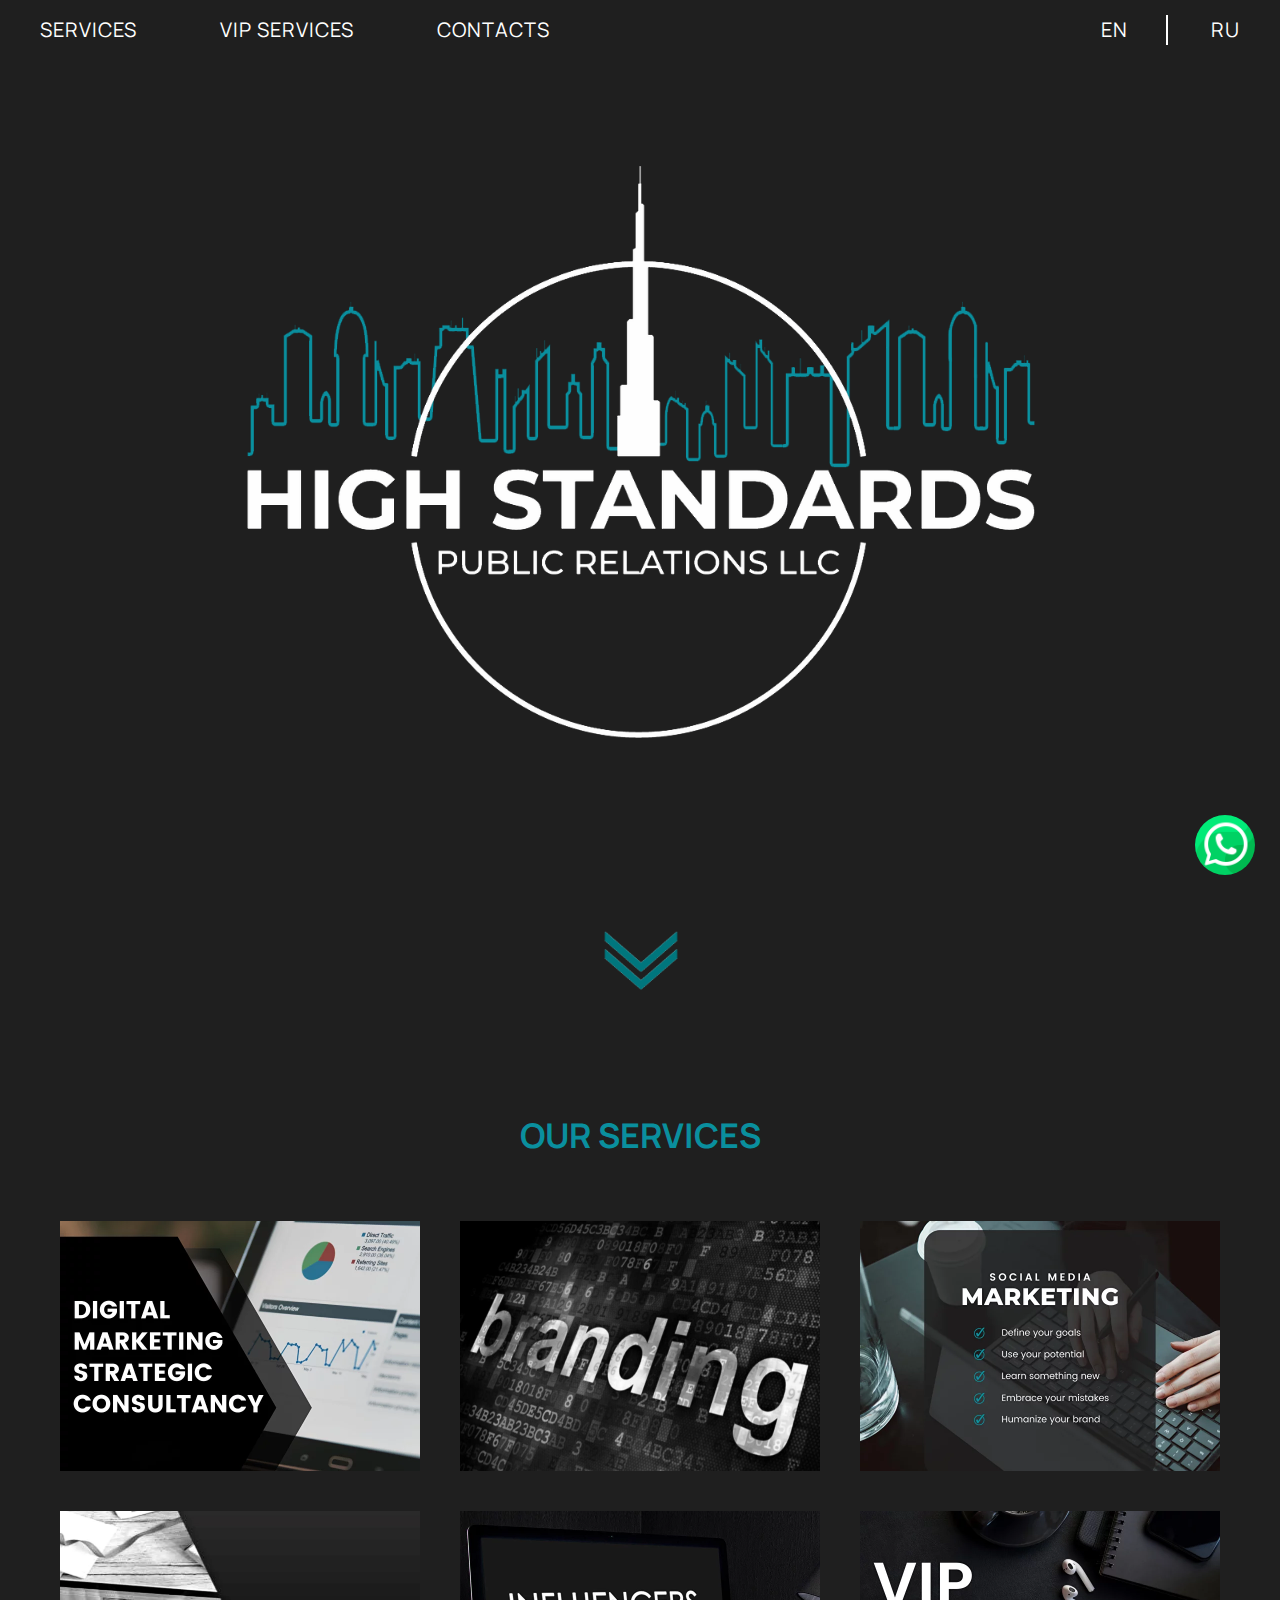
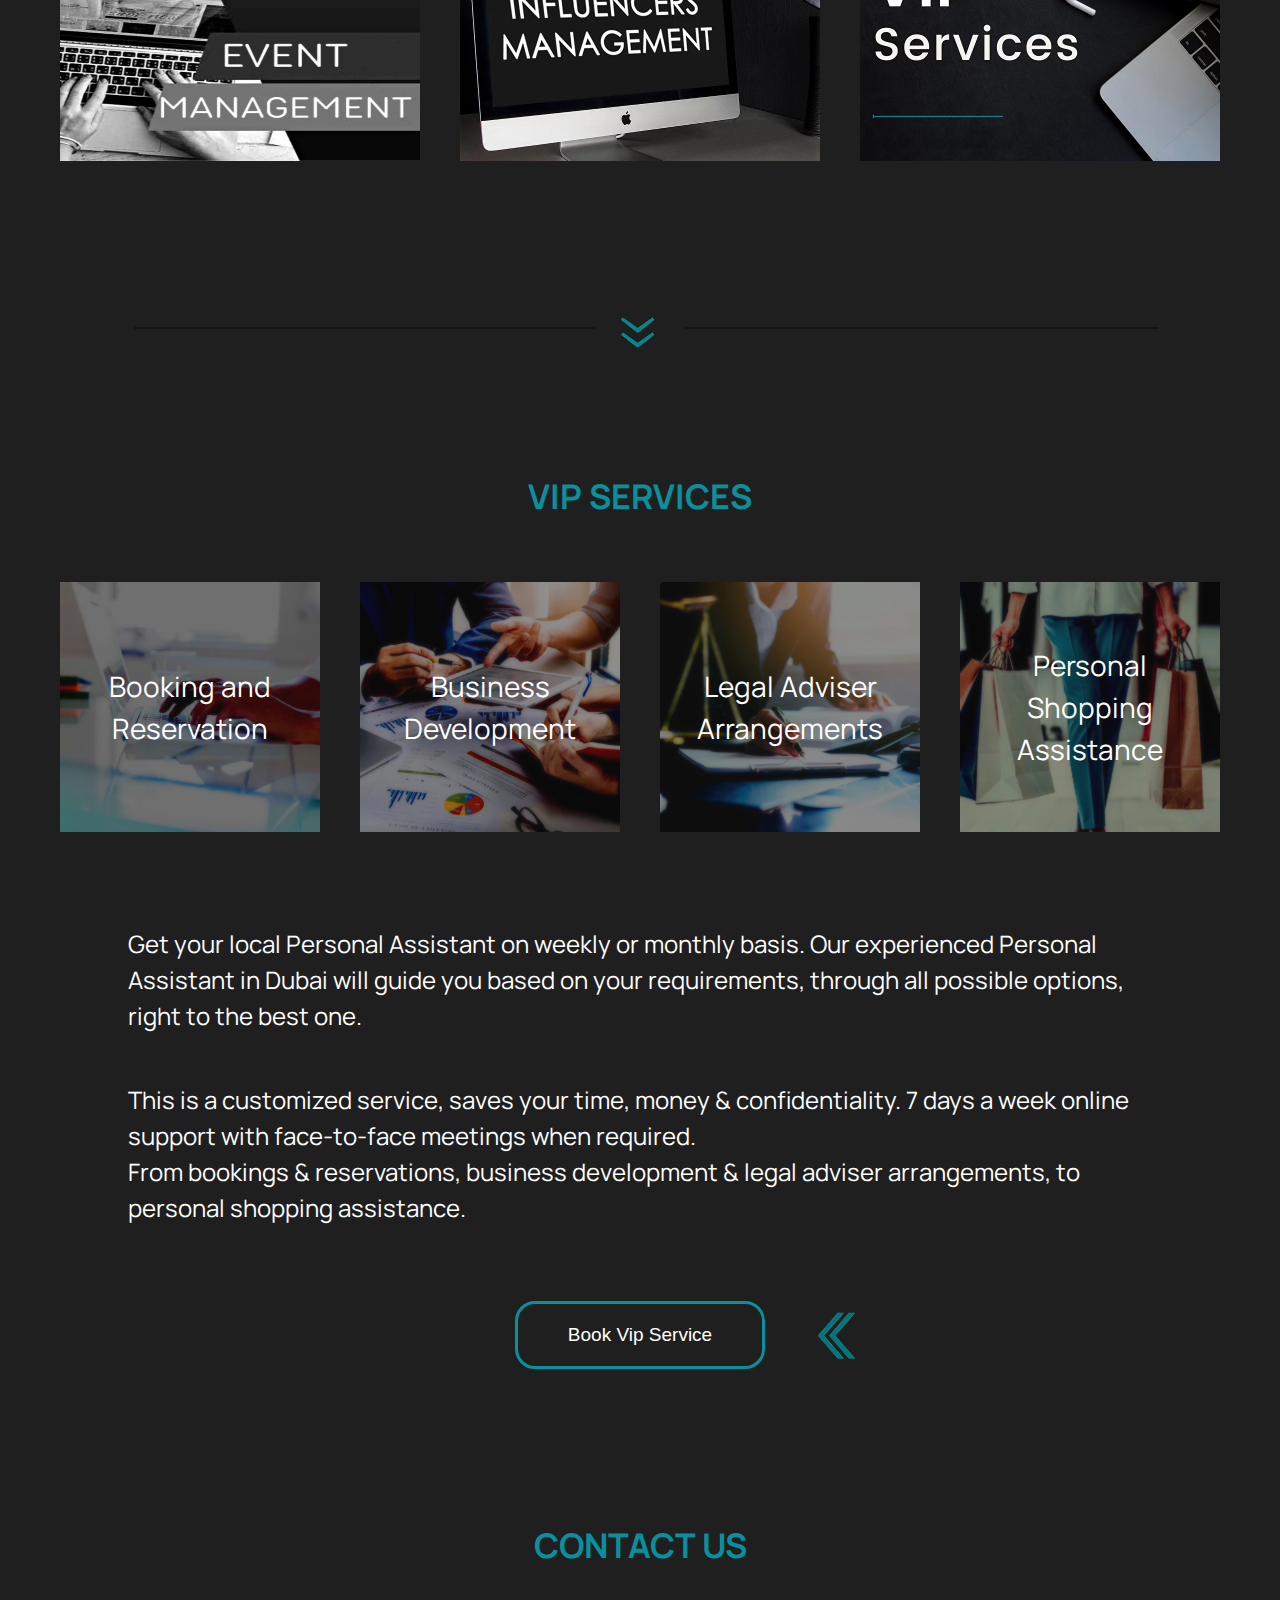
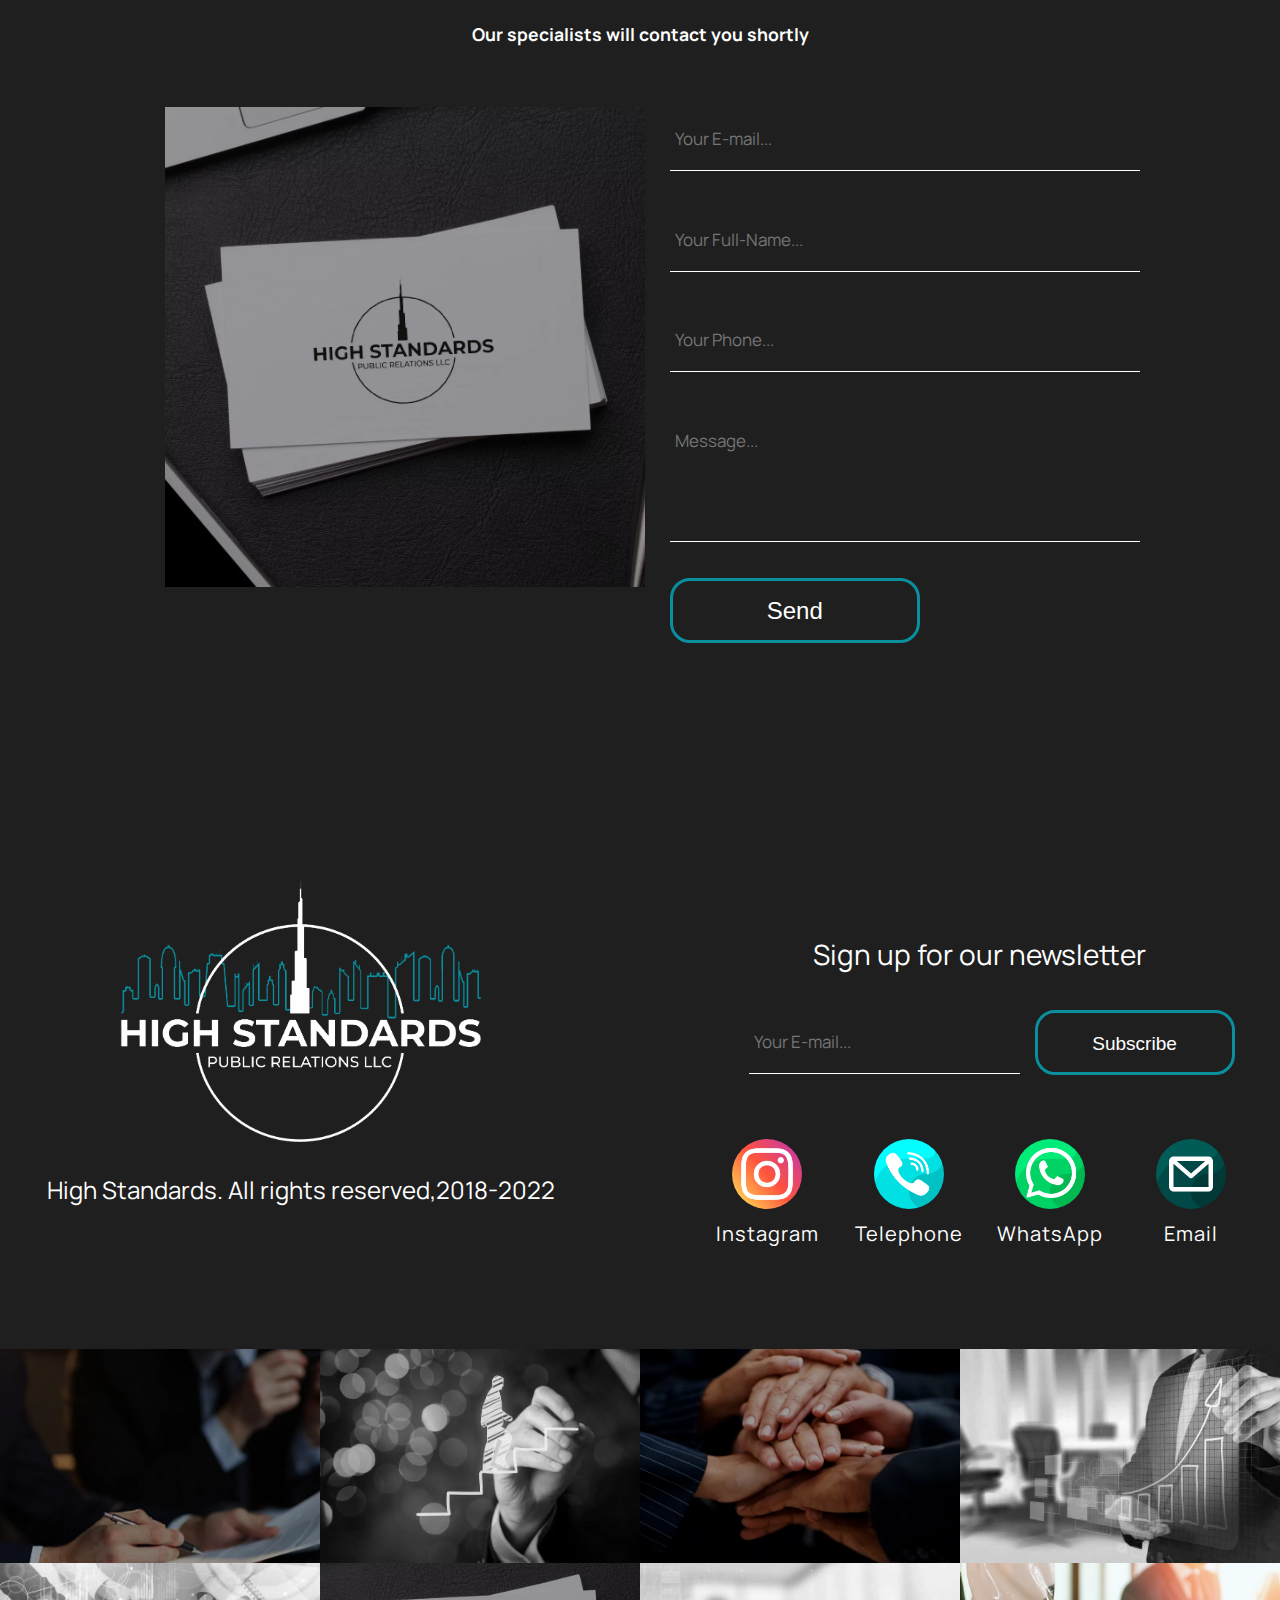
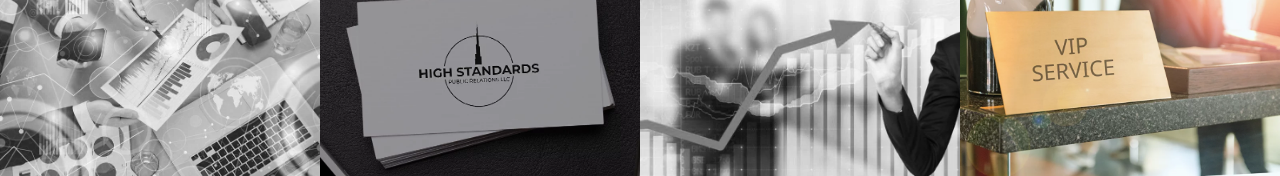
==== commit d1f22977: "Add files via upload" ====
--- a/index.html
+++ b/index.html
@@ -29,8 +29,8 @@
                 
 
                 <div class="nav__lang__list">
-                    <a class="nav__link" id="first" href="">EN</a>
-                    <a class="nav__link" href="">RU</a>
+                    <a class="nav__link" id="first" href="" hreflang="en">EN</a>
+                    <a class="nav__link" href="ru.html" hreflang="ru">RU</a>
                 </div>
             </nav>
 
--- a/assets/css/styles.css
+++ b/assets/css/styles.css
@@ -417,7 +417,6 @@
 .vip__services__button {
     cursor: pointer;
     width: 250px;
-    height: 65px;
     font-size: 19px;
     color: #fff;
     background-color: #1f1f1f;
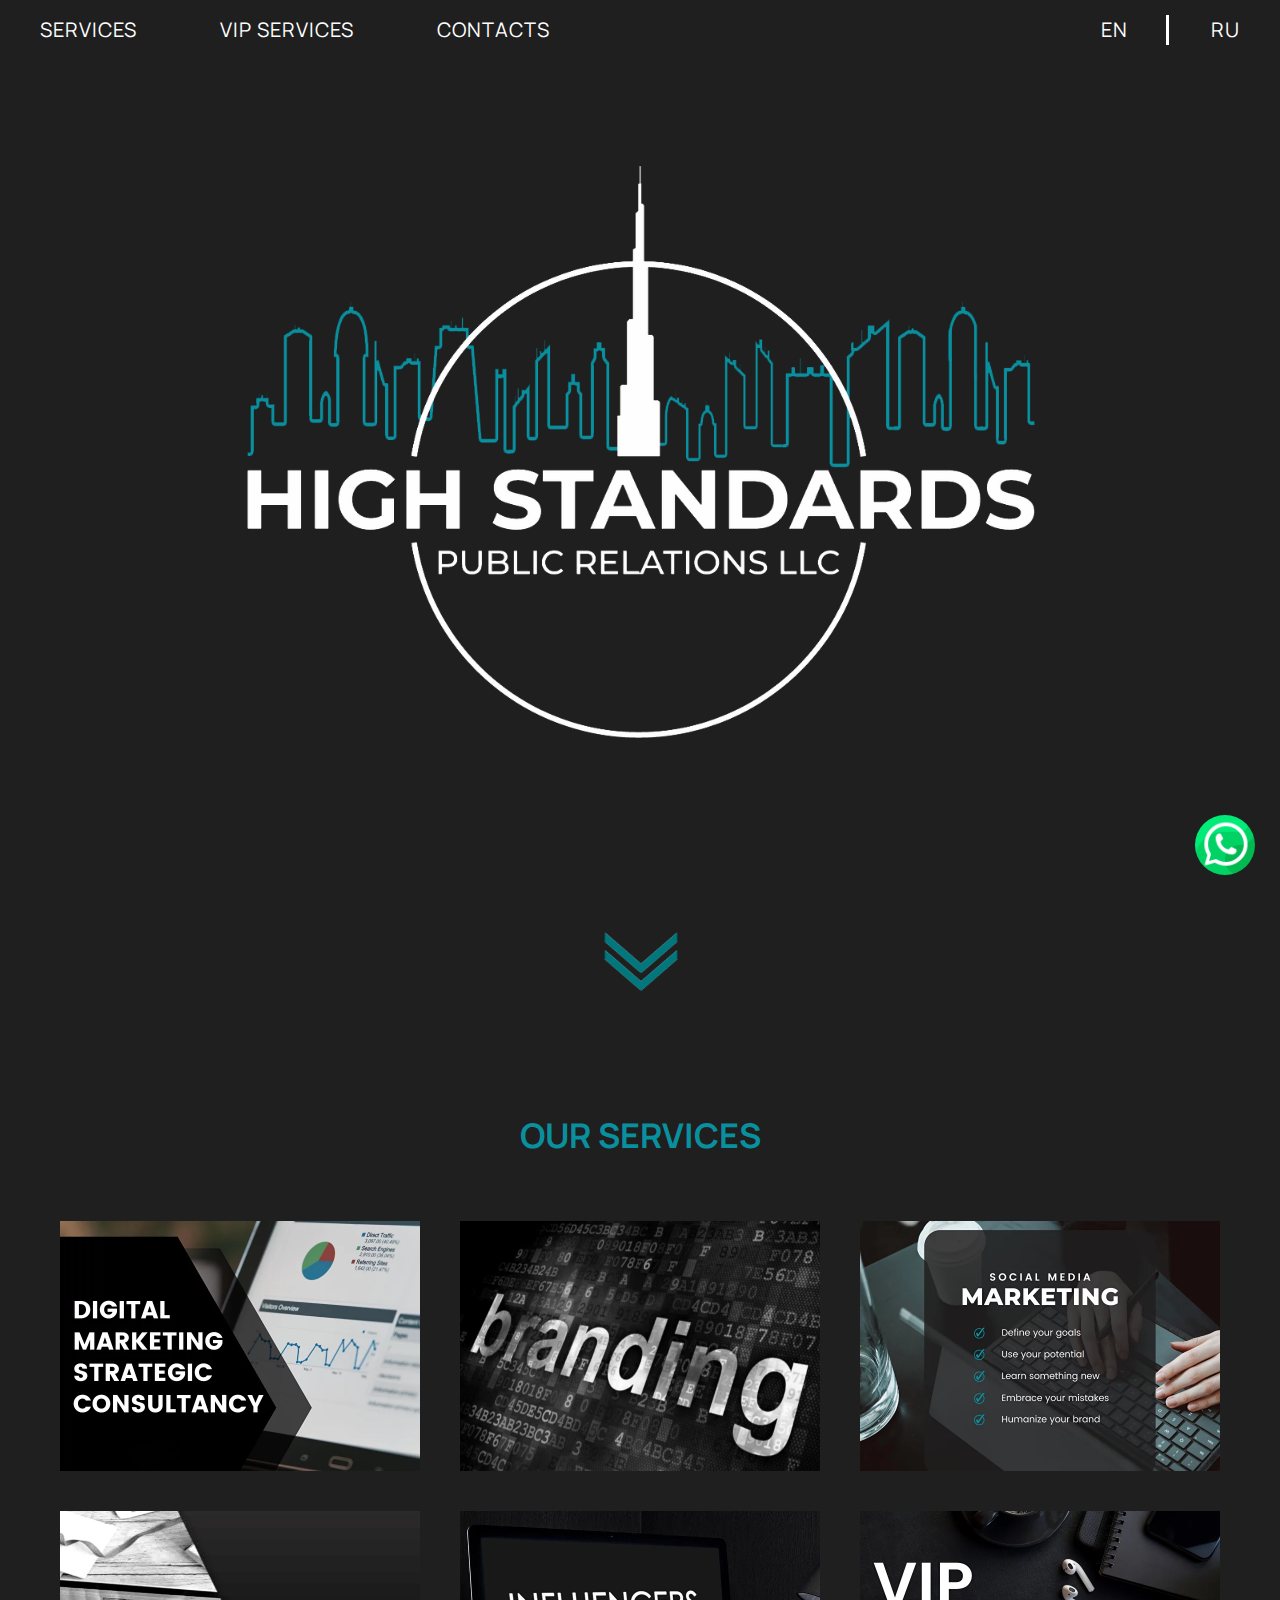
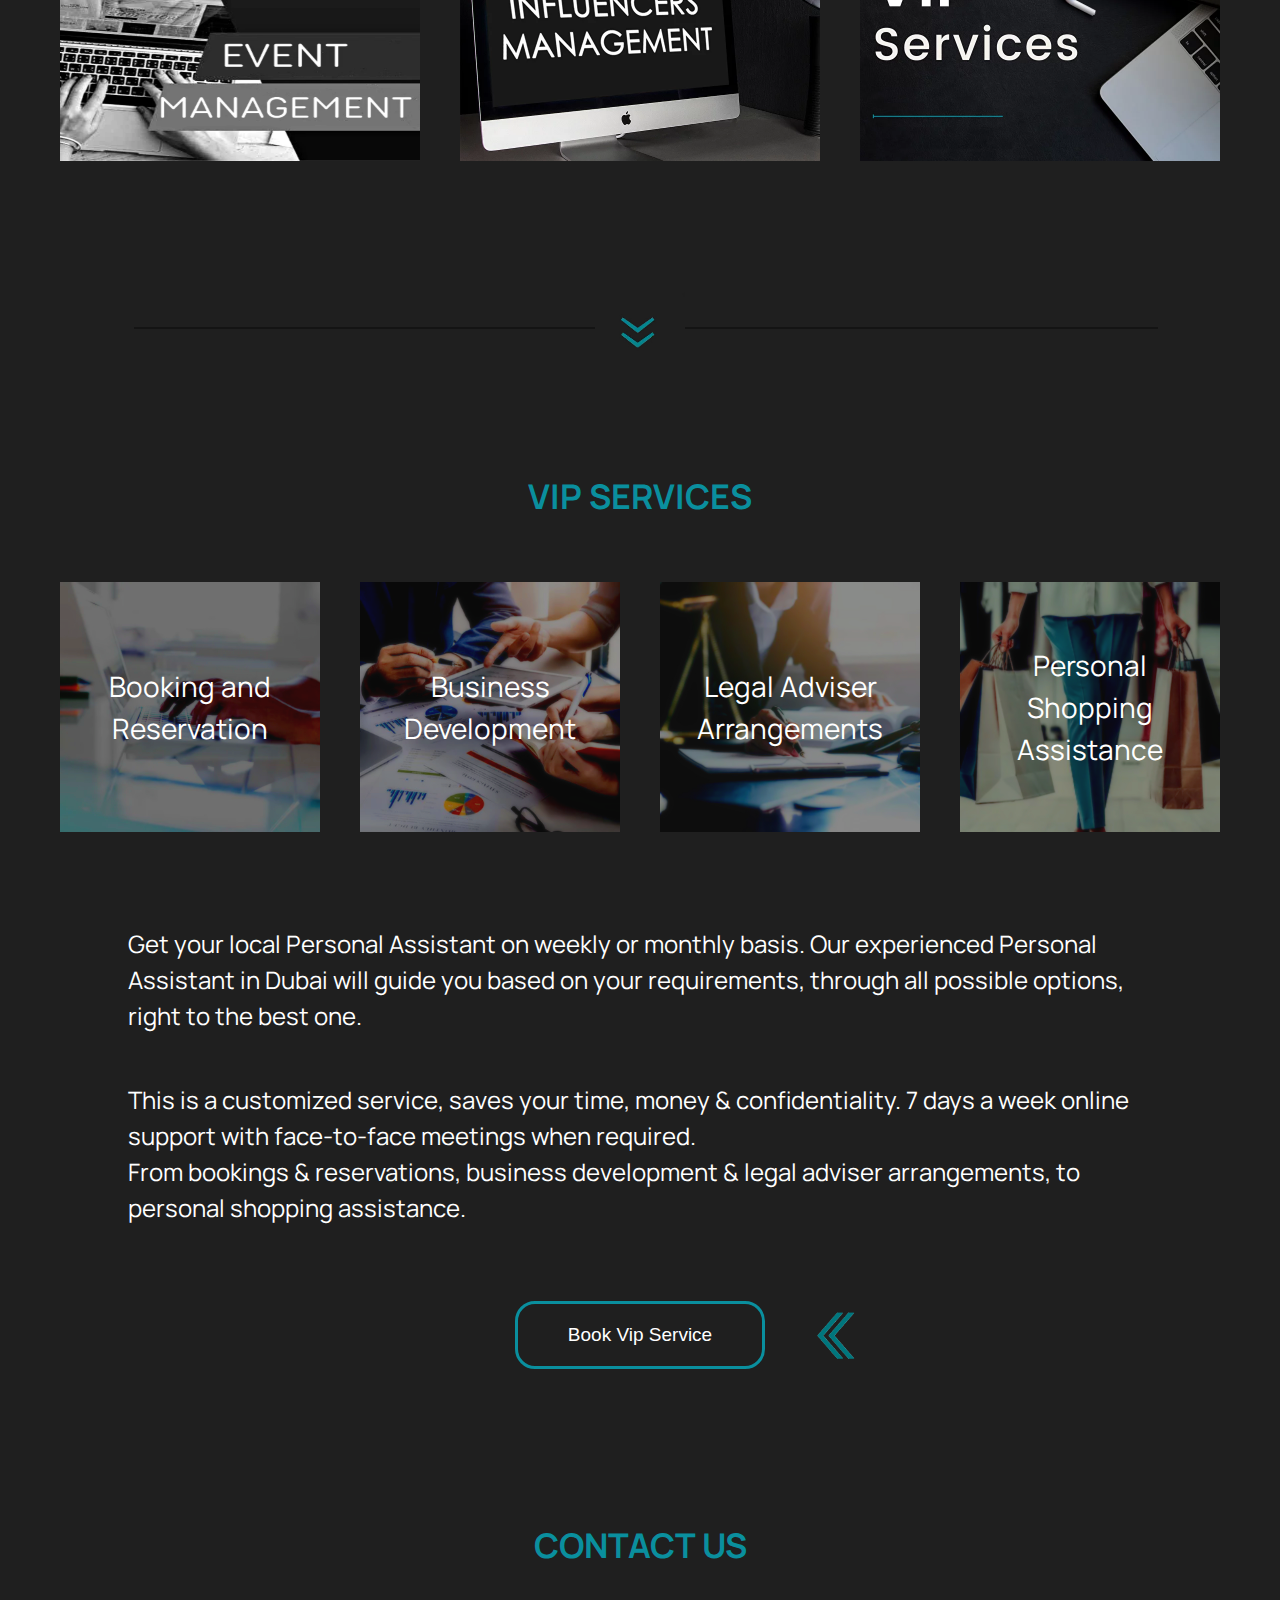
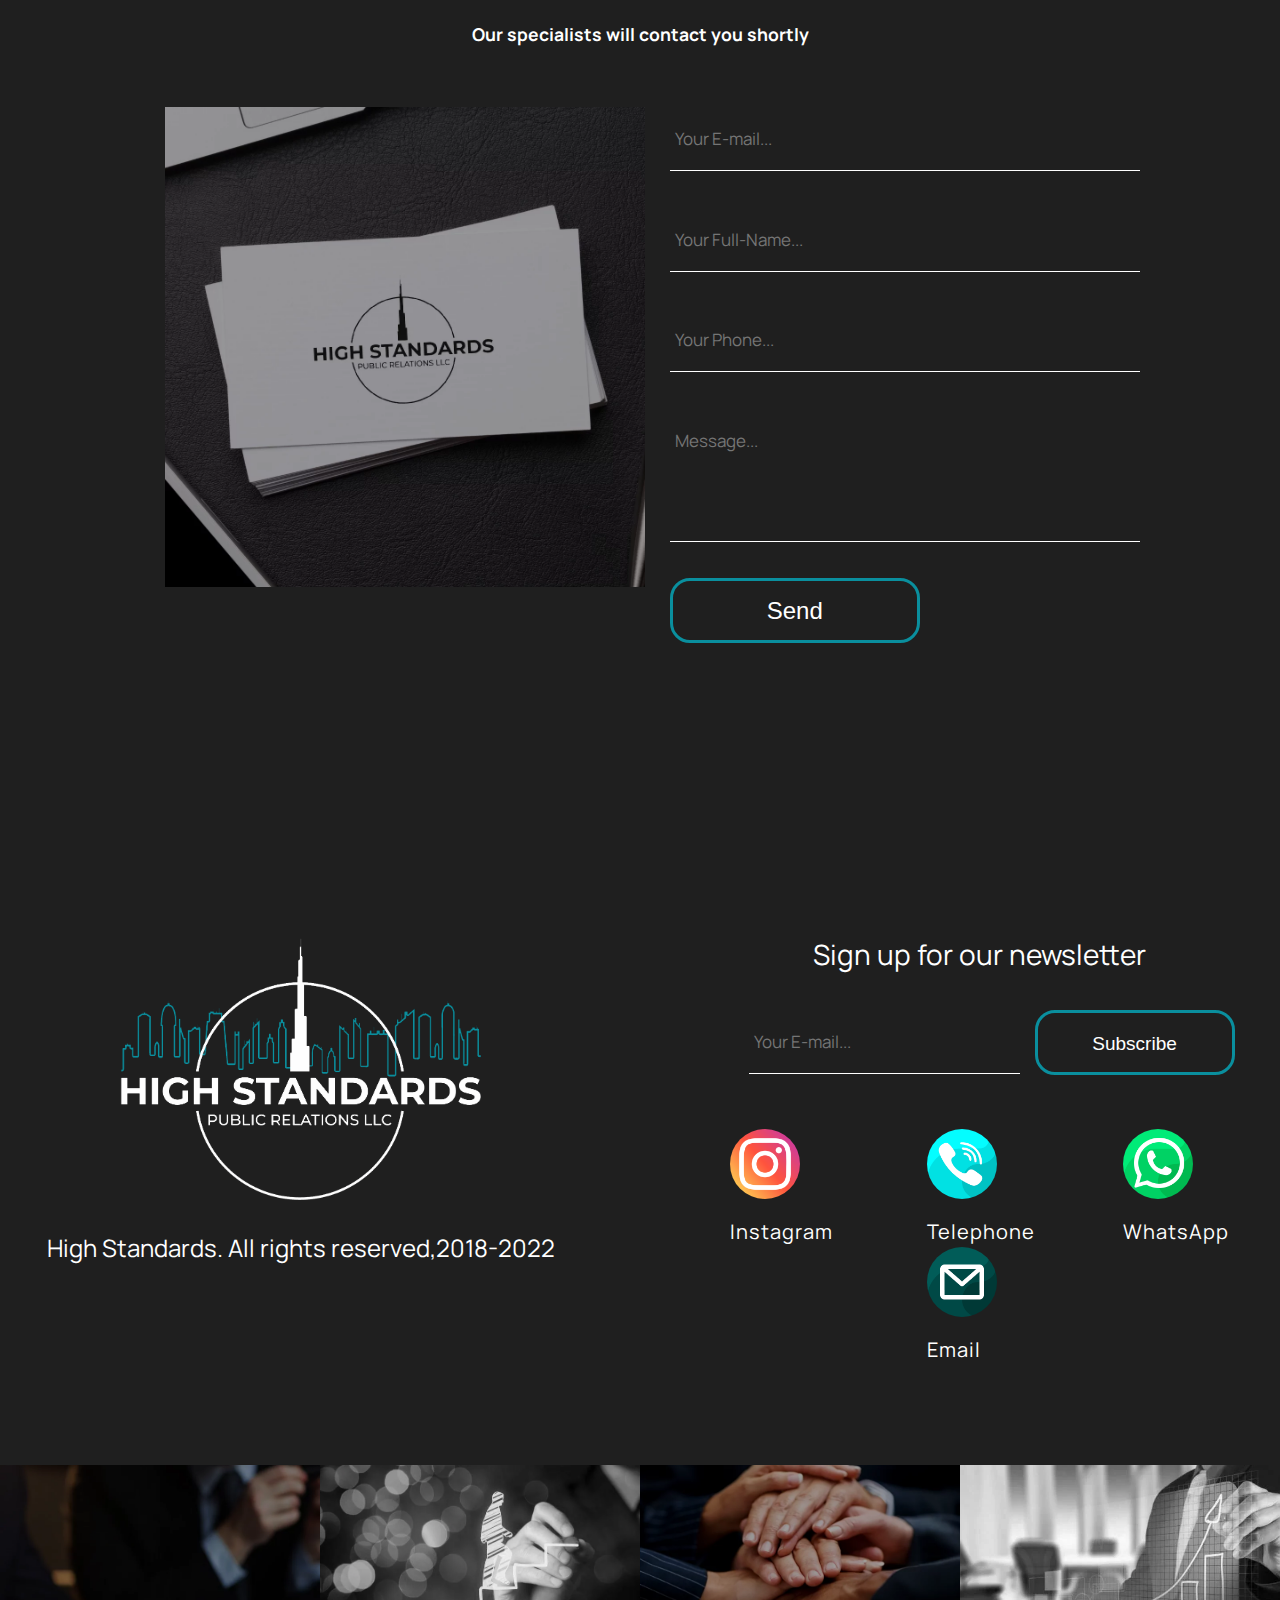
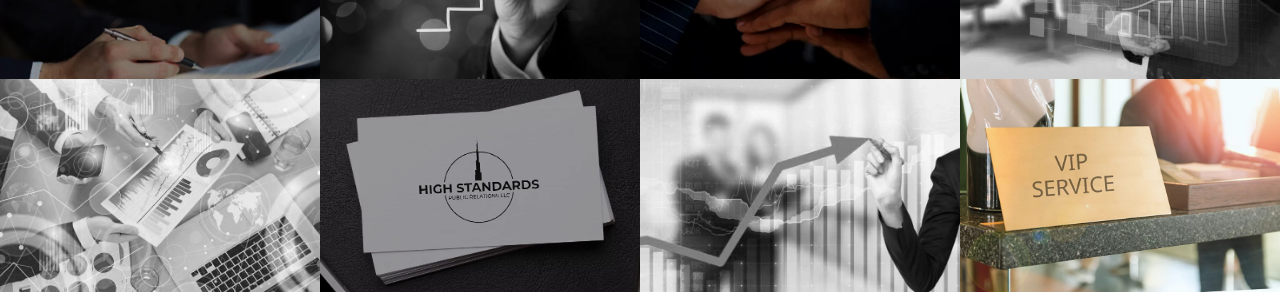
==== commit b319c548: "Add files via upload" ====
--- a/index.html
+++ b/index.html
@@ -29,8 +29,8 @@
                 
 
                 <div class="nav__lang__list">
-                    <a class="nav__link" id="first" href="" hreflang="en">EN</a>
-                    <a class="nav__link" href="ru.html" hreflang="ru">RU</a>
+                    <a class="lang__link" id="first" href="index.html" hreflang="en">EN</a>
+                    <a class="lang__link" href="ru.html" hreflang="ru">RU</a>
                 </div>
             </nav>
 
@@ -570,19 +570,19 @@
 
                 </div>
                 <div class="contact__links">
-                    <a href=""><div class="contact__link nav__link">
+                    <a href=""><div class="contact__link soc__link">
                         <img src="assets/images/instagram.png" alt="">
                         <p>Instagram</p>
                     </div></a>
-                    <a href="tel:+971558861666"><div class="contact__link nav__link">
+                    <a href="tel:+971558861666"><div class="contact__link soc__link">
                         <img src="assets/images/telephone.png" alt="">
                         <p class="">Telephone</p>
                     </div></a>
-                    <a href="http://wa.me/971558861666"><div class="contact__link nav__link">
+                    <a href="http://wa.me/971558861666"><div class="contact__link soc__link">
                         <img src="assets/images/whatsapp.png" alt="">
                         <p>WhatsApp</p>
                     </div></a>
-                    <a href="mailto:info@highstandardspr.com"><div class="contact__link nav__link">
+                    <a href="mailto:info@highstandardspr.com"><div class="contact__link soc__link">
                         <img src="assets/images/email.png" alt="">
                         <p>Email</p>
                     </div></a>
--- a/assets/css/styles.css
+++ b/assets/css/styles.css
@@ -161,11 +161,55 @@
     color: #0a8f9e;
 }
 
+.lang__link {
+    display: inline-block;
+    vertical-align: top;
+    margin: 0 40px;
+    position: relative;
+
+    font-size: 20px;
+    letter-spacing: 1px;
+    color: #fff;
+    text-decoration: none;
+
+    transition: color .1s linear;
+}
+
+.lang__link:after {
+    content: "";
+    display: block;
+    width: 100%;
+    height: 3px;
+
+    background-color: #0a8f9e;
+    opacity: 0;
+
+    position: absolute;
+    top: 100%;
+    left: 0;
+    z-index: 1;
+
+    transition: opacity .1s linear;
+}
+
+.lang__link:hover {
+    color: #0a8f9e;
+}
+
+.lang__link:hover:after,
+.lang__link.active:after {
+    opacity: 1;
+}
+
+.lang__link.active {
+    color: #0a8f9e;
+}
+
 
 /***************** Nav toggle ***************/
 .nav-toggle {
-    width: 30px;
-    padding: 10px 0;
+    width: 40px;
+    padding: 20px 0;
     display: none;
 
     font-size: 0;
@@ -188,7 +232,7 @@
 .nav-toggle__item {
     display: block;
     width: 100%;
-    height: 3px;
+    height: 4px;
 
     background-color: #0a8f9e;
 
@@ -210,7 +254,7 @@
 .nav-toggle__item:after {
     content: "";
     width: 100%;
-    height: 3px;
+    height: 4px;
 
     background-color: #0a8f9e;
 
@@ -222,11 +266,11 @@
 }
 
 .nav-toggle__item:before {
-    top: -8px;
+    top: -11px;
 }
 
 .nav-toggle__item:after {
-    bottom: -8px;
+    bottom: -11px;
 }
 
 .nav-toggle.active .nav-toggle__item:before {
@@ -243,7 +287,7 @@
     content: "";
     display: block;
     height: 100%;
-    width: 2px;
+    width: 3px;
     position: absolute;
     top: 0;
     left:  65px;
@@ -650,6 +694,50 @@
     margin-bottom: 5px;
     margin-top: 30px;
 
+}
+
+.soc__link {
+    display: inline-block;
+    vertical-align: top;
+    margin: 0 40px;
+    position: relative;
+
+    font-size: 20px;
+    letter-spacing: 1px;
+    color: #fff;
+    text-decoration: none;
+
+    transition: color .1s linear;
+}
+
+.soc__link:after {
+    content: "";
+    display: block;
+    width: 100%;
+    height: 3px;
+
+    background-color: #0a8f9e;
+    opacity: 0;
+
+    position: absolute;
+    top: 100%;
+    left: 0;
+    z-index: 1;
+
+    transition: opacity .1s linear;
+}
+
+.cos__link:hover {
+    color: #0a8f9e;
+}
+
+.cos__link:hover:after,
+.cos__link.active:after {
+    opacity: 1;
+}
+
+.cos__link.active {
+    color: #0a8f9e;
 }
 
 /***************** MEDIA *******************/
@@ -925,6 +1013,14 @@
         display: block;
         margin: 0;
         padding: 8px 20px;
+        width: 70%;
+    }
+
+    .lang__link {
+        display: block;
+        margin: 0;
+        padding: 8px 20px;
+        width: 70%;
     }
 
     .nav-toggle {
